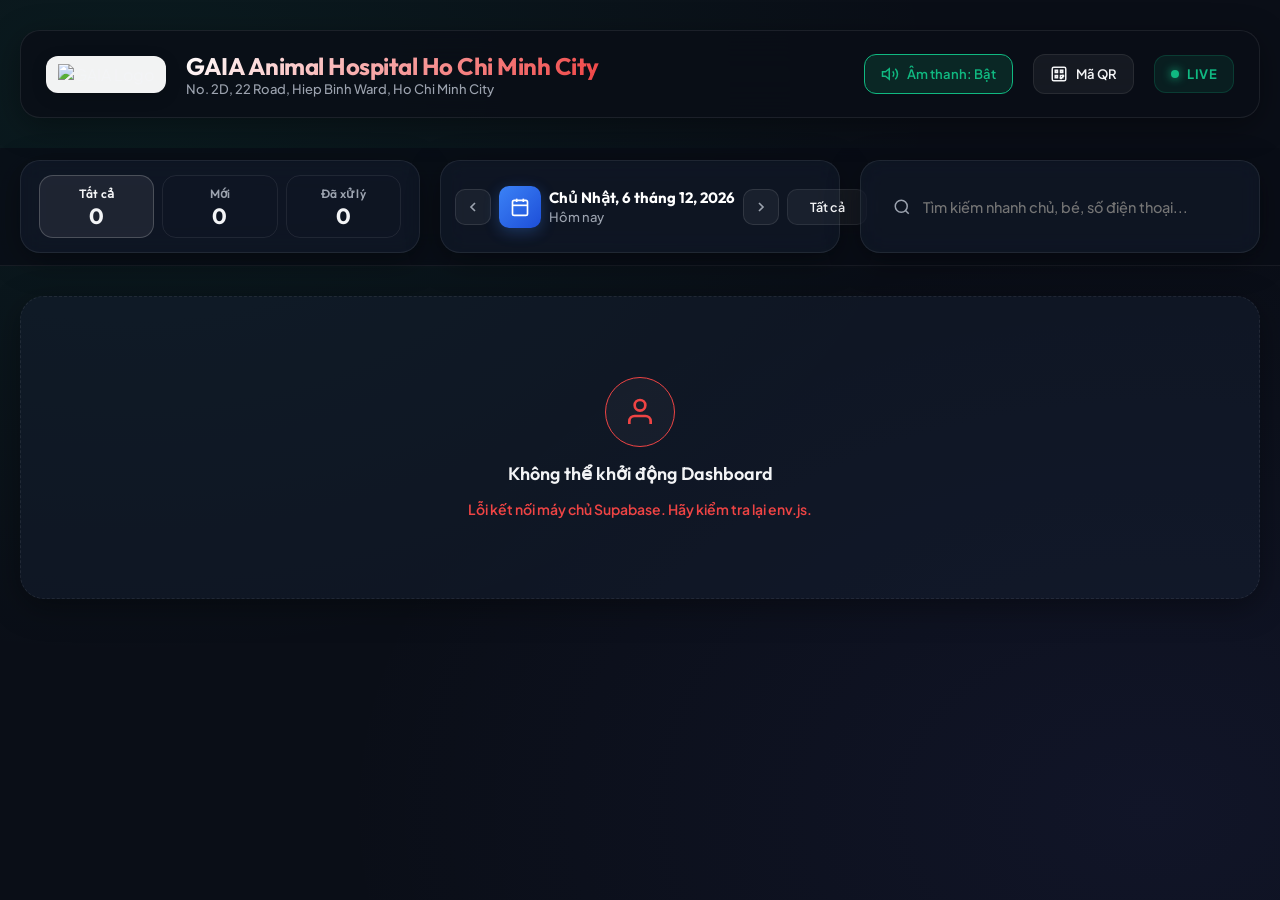
==== admin.html @ 01fd11c9 "LL" ====
<!DOCTYPE html>
<html lang="vi">

<head>
    <meta charset="UTF-8">
    <meta name="viewport" content="width=device-width, initial-scale=1.0">
    <title>GAIA Animal Hospital Ho Chi Minh City - Admin Realtime Dashboard</title>
    <!-- Google Fonts -->
    <link rel="preconnect" href="https://fonts.googleapis.com">
    <link rel="preconnect" href="https://fonts.gstatic.com" crossorigin>
    <link
        href="https://fonts.googleapis.com/css2?family=Outfit:wght@300;400;500;600;700&family=Plus+Jakarta+Sans:wght@300;400;500;600;700&display=swap"
        rel="stylesheet">
    <!-- Favicon -->
    <link rel="icon" type="image/png" href="https://encrypted-tbn0.gstatic.com/images?q=tbn:ANd9GcQfZlyZoMKUpHV2xiHp5ye-OgqCT0_MYlHEIA&s">
    <!-- CSS Style sheets -->
    <link rel="stylesheet" href="admin-style.css?v=3">
</head>

<body>
    <div class="dashboard-container">

        <!-- Header / Topbar Section -->
        <header class="dashboard-header">
            <div class="brand-section">
                <div class="logo-wrap">
                    <img src="https://encrypted-tbn0.gstatic.com/images?q=tbn:ANd9GcQfZlyZoMKUpHV2xiHp5ye-OgqCT0_MYlHEIA&s"
                        alt="GAIA Logo" class="brand-logo">
                </div>
                <div class="brand-text">
                    <h1>GAIA Animal Hospital Ho Chi Minh City</h1>
                    <p class="brand-subtitle">No. 2D, 22 Road, Hiep Binh Ward, Ho Chi Minh City</p>
                </div>
            </div>

            <!-- Header Controls -->
            <div class="header-controls">
                <!-- Sound control Toggle -->
                <div class="sound-toggle-wrap">
                    <button id="sound-toggle-btn" class="control-btn active" title="Bật/Tắt âm thanh thông báo">
                        <svg viewBox="0 0 24 24" fill="none" stroke="currentColor" stroke-width="2"
                            class="btn-icon icon-sound-on">
                            <path d="M11 5L6 9H2v6h4l5 4V5z"></path>
                            <path d="M15.54 8.46a5 5 0 0 1 0 7.07M19.07 4.93a10 10 0 0 1 0 14.14"></path>
                        </svg>
                        <svg viewBox="0 0 24 24" fill="none" stroke="currentColor" stroke-width="2"
                            class="btn-icon icon-sound-off" style="display: none;">
                            <path d="M11 5L6 9H2v6h4l5 4V5z"></path>
                            <line x1="23" x2="1" y1="1" y2="23"></line>
                        </svg>
                        <span>Âm thanh: Bật</span>
                    </button>
                </div>

                <!-- QR Code Toggle Button -->
                <div class="qr-toggle-wrap">
                    <button id="qr-toggle-btn" class="control-btn" title="Xuất mã QR trang khai báo">
                        <svg viewBox="0 0 24 24" fill="none" stroke="currentColor" stroke-width="2" class="btn-icon">
                            <rect x="3" y="3" width="18" height="18" rx="2" ry="2"></rect>
                            <rect x="7" y="7" width="3" height="3"></rect>
                            <rect x="14" y="7" width="3" height="3"></rect>
                            <rect x="7" y="14" width="3" height="3"></rect>
                            <path d="M14 14h3v3h-3z"></path>
                            <path d="M14 17h1v1h-1z"></path>
                            <path d="M17 14h1v1h-1z"></path>
                        </svg>
                        <span>Mã QR</span>
                    </button>
                </div>

                <!-- Connection status lamp -->
                <div class="status-indicator-wrap">
                    <div class="status-indicator live">
                        <span class="status-pulse"></span>
                        <span class="status-text">LIVE</span>
                    </div>
                </div>
            </div>
        </header>

        <!-- Main Stats Summary Bar (STICKY) -->
        <section class="stats-summary-grid sticky-stats">
            <!-- Status Filter Tabs -->
            <div class="stats-card status-filter-card">
                <div class="status-filter-tabs">
                    <button class="status-tab active" data-filter="all" id="tab-all">
                        <span class="tab-label">Tất cả</span>
                        <span class="tab-count" id="count-all">0</span>
                    </button>
                    <button class="status-tab tab-new" data-filter="new" id="tab-new">
                        <span class="tab-label">Mới</span>
                        <span class="tab-count" id="count-new">0</span>
                    </button>
                    <button class="status-tab tab-done" data-filter="done" id="tab-done">
                        <span class="tab-label">Đã xử lý</span>
                        <span class="tab-count" id="count-done">0</span>
                    </button>
                </div>
            </div>

            <!-- Clickable Date Navigator Card -->
            <div class="stats-card date-nav-card" id="date-nav-card">
                <button class="date-nav-arrow" id="date-prev-btn" title="Ngày trước">
                    <svg viewBox="0 0 24 24" fill="none" stroke="currentColor" stroke-width="2.5">
                        <polyline points="15 18 9 12 15 6"></polyline>
                    </svg>
                </button>
                <!-- Calendar icon wraps hidden date input for native picker -->
                <div class="date-nav-icon-wrap" title="Chọn ngày">
                    <div class="stats-icon bg-blue date-nav-icon">
                        <svg viewBox="0 0 24 24" fill="none" stroke="currentColor" stroke-width="2">
                            <rect width="18" height="18" x="3" y="4" rx="2" ry="2"></rect>
                            <line x1="16" x2="16" y1="2" y2="6"></line>
                            <line x1="8" x2="8" y1="2" y2="6"></line>
                            <line x1="3" x2="21" y1="10" y2="10"></line>
                        </svg>
                    </div>
                    <input type="date" id="date-picker-input" class="date-picker-hidden" aria-label="Chọn ngày">
                </div>
                <div class="stats-info">
                    <h3 class="stats-value date-nav-value" id="stat-date">- / -</h3>
                    <p class="stats-label" id="date-nav-label">Thời gian</p>
                </div>
                <button class="date-nav-arrow" id="date-next-btn" title="Ngày sau">
                    <svg viewBox="0 0 24 24" fill="none" stroke="currentColor" stroke-width="2.5">
                        <polyline points="9 18 15 12 9 6"></polyline>
                    </svg>
                </button>
                <button class="control-btn" id="date-all-btn" title="Hiển thị tất cả các ngày" style="margin-left: auto; padding: 8px 12px; height: 36px; font-size: 12.5px; border-radius: 10px; flex-shrink: 0;">
                    Tất cả
                </button>
            </div>

            <div class="stats-card search-card-wrap">
                <div class="search-input-group">
                    <svg viewBox="0 0 24 24" fill="none" stroke="currentColor" stroke-width="2" class="search-icon">
                        <circle cx="11" cy="11" r="8"></circle>
                        <line x1="21" x2="16.65" y1="21" y2="16.65"></line>
                    </svg>
                    <input type="text" id="dashboard-search" placeholder="Tìm kiếm nhanh chủ, bé, số điện thoại...">
                </div>
            </div>
        </section>


        <!-- Main Cards Grid Area -->
        <main class="cards-grid-section">
            <div id="loading-spinner" class="spinner-container">
                <div class="glow-spinner"></div>
                <p>Đang tải danh sách từ cơ sở dữ liệu...</p>
            </div>

            <div id="no-data-placeholder" class="no-data-card" style="display: none;">
                <div class="empty-icon-wrap">
                    <svg viewBox="0 0 24 24" fill="none" stroke="currentColor" stroke-width="2">
                        <path d="M20 21v-2a4 4 0 0 0-4-4H8a4 4 0 0 0-4 4v2"></path>
                        <circle cx="12" cy="7" r="4"></circle>
                    </svg>
                </div>
                <h3>Chưa có ca đăng ký nào hôm nay</h3>
                <p>Mở trang đăng ký gửi form!</p>
            </div>

            <!-- Dynamic grid container -->
            <div id="intakes-list" class="intakes-grid"></div>

            <!-- Pagination Container -->
            <div id="pagination-container" class="pagination-wrap"></div>
        </main>
    </div>

    <!-- Details View Modal -->
    <div id="details-modal" class="modal-overlay">
        <div class="modal-card detail-view-card">
            <!-- Modal Header -->
            <div class="modal-header">
                <div class="modal-header-title">
                    <span class="patient-id" id="modal-patient-id">#ID</span>
                    <h2>Thông Tin Chi Tiết Ca Đăng Ký</h2>
                </div>
                <div class="modal-actions">
                    <button type="button" id="modal-print-btn" class="modal-action-btn btn-print">
                        <svg viewBox="0 0 24 24" fill="none" stroke="currentColor" stroke-width="2" class="btn-icon">
                            <polyline points="6 9 6 2 18 2 18 9"></polyline>
                            <path d="M6 18H4a2 2 0 0 1-2-2v-5a2 2 0 0 1 2-2h16a2 2 0 0 1 2 2v5a2 2 0 0 1-2 2h-2"></path>
                            <rect x="6" y="14" width="12" height="8"></rect>
                        </svg>
                        <span>In hồ sơ (PDF)</span>
                    </button>
                    <button type="button" id="modal-close-btn" class="modal-close-btn">
                        <svg viewBox="0 0 24 24" fill="none" stroke="currentColor" stroke-width="2">
                            <line x1="18" x2="6" y1="6" y2="18"></line>
                            <line x1="6" x2="18" y1="6" y2="18"></line>
                        </svg>
                    </button>
                </div>
            </div>

            <!-- Modal Content (Two Columns Intake Form View) -->
            <div class="modal-content print-area" id="print-content">
                <div class="print-header-brand" style="display: none;">
                    <img src="Form - G22_files/image002.png" alt="GAIA Logo" style="max-height: 50px;">
                    <div style="text-align: right;">
                        <h2 style="margin: 0; color: #1b4332;">GAIA ANIMAL HOSPITAL</h2>
                        <p style="margin: 0; font-size: 12px; color: #666;">Bản ghi nhận thông tin Chủ & Thú cưng</p>
                    </div>
                </div>

                <div class="detail-two-col">
                    <!-- Left Stack: Owner Info & Pet Info Stacks -->
                    <div class="detail-left-stack">
                        <!-- Owner Info -->
                        <div class="detail-col">
                            <h3 class="col-title">
                                <svg viewBox="0 0 24 24" fill="none" stroke="currentColor" stroke-width="2"
                                    class="col-title-icon">
                                    <path d="M20 21v-2a4 4 0 0 0-4-4H8a4 4 0 0 0-4 4v2"></path>
                                    <circle cx="12" cy="7" r="4"></circle>
                                </svg>
                                Thông tin Chủ nuôi
                            </h3>
                            <div class="info-table">
                                <div class="info-row">
                                    <span class="info-label">Tên chủ:</span>
                                    <div class="info-value-wrap">
                                        <span class="info-value text-highlight" id="detail-owner-name">-</span>
                                        <button type="button" class="btn-copy-field" title="Sao chép"><svg
                                                viewBox="0 0 24 24" fill="none" stroke="currentColor" stroke-width="2"
                                                class="copy-icon">
                                                <rect x="9" y="9" width="13" height="13" rx="2" ry="2"></rect>
                                                <path d="M5 15H4a2 2 0 0 1-2-2V4a2 2 0 0 1 2-2h9a2 2 0 0 1 2 2v1">
                                                </path>
                                            </svg></button>
                                    </div>
                                </div>
                                <div class="info-row">
                                    <span class="info-label">Điện thoại:</span>
                                    <div class="info-value-wrap">
                                        <span class="info-value text-highlight" id="detail-owner-phone">-</span>
                                        <button type="button" class="btn-copy-field" title="Sao chép"><svg
                                                viewBox="0 0 24 24" fill="none" stroke="currentColor" stroke-width="2"
                                                class="copy-icon">
                                                <rect x="9" y="9" width="13" height="13" rx="2" ry="2"></rect>
                                                <path d="M5 15H4a2 2 0 0 1-2-2V4a2 2 0 0 1 2-2h9a2 2 0 0 1 2 2v1">
                                                </path>
                                            </svg></button>
                                    </div>
                                </div>
                                <div class="info-row">
                                    <span class="info-label">Địa chỉ:</span>
                                    <div class="info-value-wrap">
                                        <span class="info-value" id="detail-owner-address">-</span>
                                        <button type="button" class="btn-copy-field" title="Sao chép"><svg
                                                viewBox="0 0 24 24" fill="none" stroke="currentColor" stroke-width="2"
                                                class="copy-icon">
                                                <rect x="9" y="9" width="13" height="13" rx="2" ry="2"></rect>
                                                <path d="M5 15H4a2 2 0 0 1-2-2V4a2 2 0 0 1 2-2h9a2 2 0 0 1 2 2v1">
                                                </path>
                                            </svg></button>
                                    </div>
                                </div>
                            </div>
                        </div>

                        <!-- Pet Info -->
                        <div class="detail-col">
                            <h3 class="col-title">
                                <svg viewBox="0 0 24 24" fill="none" stroke="currentColor" stroke-width="2"
                                    stroke-linecap="round" stroke-linejoin="round" class="col-title-icon">
                                    <path
                                        d="M12 13c-1.66 0-3 1.34-3 3 0 2 2 3.5 3 3.5s3-1.5 3-3.5c0-1.66-1.34-3-3-3z" />
                                    <path d="M5 14c-.83 0-1.5.67-1.5 1.5S4.17 17 5 17s1.5-.67 1.5-1.5S5.83 14 5 14z" />
                                    <path
                                        d="M19 14c-.83 0-1.5.67-1.5 1.5s.67 1.5 1.5 1.5 1.5-.67 1.5-1.5S19.83 14 19 14z" />
                                    <circle cx="8" cy="8" r="1.5" />
                                    <circle cx="16" cy="8" r="1.5" />
                                </svg>
                                Thông tin Thú cưng
                            </h3>
                            <div class="info-table">
                                <div class="info-row">
                                    <span class="info-label">Tên bé:</span>
                                    <div class="info-value-wrap">
                                        <span class="info-value text-highlight" id="detail-pet-name">-</span>
                                        <button type="button" class="btn-copy-field" title="Sao chép"><svg
                                                viewBox="0 0 24 24" fill="none" stroke="currentColor" stroke-width="2"
                                                class="copy-icon">
                                                <rect x="9" y="9" width="13" height="13" rx="2" ry="2"></rect>
                                                <path d="M5 15H4a2 2 0 0 1-2-2V4a2 2 0 0 1 2-2h9a2 2 0 0 1 2 2v1">
                                                </path>
                                            </svg></button>
                                    </div>
                                </div>
                                <div class="info-row">
                                    <span class="info-label">Loài / Giống:</span>
                                    <div class="info-value-wrap">
                                        <span class="info-value" id="detail-pet-breed">-</span>
                                        <button type="button" class="btn-copy-field" title="Sao chép"><svg
                                                viewBox="0 0 24 24" fill="none" stroke="currentColor" stroke-width="2"
                                                class="copy-icon">
                                                <rect x="9" y="9" width="13" height="13" rx="2" ry="2"></rect>
                                                <path d="M5 15H4a2 2 0 0 1-2-2V4a2 2 0 0 1 2-2h9a2 2 0 0 1 2 2v1">
                                                </path>
                                            </svg></button>
                                    </div>
                                </div>
                                <div class="info-row-grid">
                                    <div class="info-row">
                                        <span class="info-label">Cân nặng:</span>
                                        <div class="info-value-wrap">
                                            <span class="info-value" id="detail-pet-weight">-</span>
                                            <button type="button" class="btn-copy-field" title="Sao chép"><svg
                                                    viewBox="0 0 24 24" fill="none" stroke="currentColor"
                                                    stroke-width="2" class="copy-icon">
                                                    <rect x="9" y="9" width="13" height="13" rx="2" ry="2"></rect>
                                                    <path d="M5 15H4a2 2 0 0 1-2-2V4a2 2 0 0 1 2-2h9a2 2 0 0 1 2 2v1">
                                                    </path>
                                                </svg></button>
                                        </div>
                                    </div>
                                    <div class="info-row">
                                        <span class="info-label">Tuổi/Giới tính:</span>
                                        <div class="info-value-wrap">
                                            <span class="info-value" id="detail-pet-age-gender">-</span>
                                            <button type="button" class="btn-copy-field" title="Sao chép"><svg
                                                    viewBox="0 0 24 24" fill="none" stroke="currentColor"
                                                    stroke-width="2" class="copy-icon">
                                                    <rect x="9" y="9" width="13" height="13" rx="2" ry="2"></rect>
                                                    <path d="M5 15H4a2 2 0 0 1-2-2V4a2 2 0 0 1 2-2h9a2 2 0 0 1 2 2v1">
                                                    </path>
                                                </svg></button>
                                        </div>
                                    </div>
                                </div>
                                <div class="info-row">
                                    <span class="info-label">Triệt sản:</span>
                                    <div class="info-value-wrap">
                                        <span class="info-value badge" id="detail-pet-neutered">-</span>
                                        <button type="button" class="btn-copy-field" title="Sao chép"><svg
                                                viewBox="0 0 24 24" fill="none" stroke="currentColor" stroke-width="2"
                                                class="copy-icon">
                                                <rect x="9" y="9" width="13" height="13" rx="2" ry="2"></rect>
                                                <path d="M5 15H4a2 2 0 0 1-2-2V4a2 2 0 0 1 2-2h9a2 2 0 0 1 2 2v1">
                                                </path>
                                            </svg></button>
                                    </div>
                                </div>
                                <div class="info-row">
                                    <span class="info-label">Màu sắc/Đặc điểm:</span>
                                    <div class="info-value-wrap">
                                        <span class="info-value" id="detail-pet-color">-</span>
                                        <button type="button" class="btn-copy-field" title="Sao chép"><svg
                                                viewBox="0 0 24 24" fill="none" stroke="currentColor" stroke-width="2"
                                                class="copy-icon">
                                                <rect x="9" y="9" width="13" height="13" rx="2" ry="2"></rect>
                                                <path d="M5 15H4a2 2 0 0 1-2-2V4a2 2 0 0 1 2-2h9a2 2 0 0 1 2 2v1">
                                                </path>
                                            </svg></button>
                                    </div>
                                </div>
                            </div>
                        </div>
                    </div>

                    <!-- Right Column: Pet Photos Gallery (Prominent dedicated side) -->
                    <div class="detail-right-gallery" id="detail-pet-photo-container" style="display: none;">
                        <h3 class="col-title">
                            <svg viewBox="0 0 24 24" fill="none" stroke="currentColor" stroke-width="2"
                                class="col-title-icon">
                                <rect x="3" y="3" width="18" height="18" rx="2" ry="2"></rect>
                                <circle cx="8.5" cy="8.5" r="1.5"></circle>
                                <polyline points="21 15 16 10 5 21"></polyline>
                            </svg>
                            Hình ảnh thú cưng
                        </h3>
                        <div class="detail-gallery-wrap">
                            <div class="detail-active-photo-box">
                                <img id="detail-active-photo-img" src="" alt="Ảnh thú cưng">
                            </div>
                            <div id="detail-photo-thumbnails-grid" class="thumbnails-grid">
                                <!-- Thumbnails dynamically injected -->
                            </div>
                        </div>
                    </div>
                </div>

                <!-- Section 3: Medical and Vaccines -->
                <div class="detail-full-col">
                    <h3 class="col-title">
                        <svg viewBox="0 0 24 24" fill="none" stroke="currentColor" stroke-width="2"
                            class="col-title-icon">
                            <path d="M12 22c5.523 0 10-4.477 10-10S17.523 2 12 2 2 6.477 2 12s4.477 10 10 10z"></path>
                            <path d="m9 12 2 2 4-4"></path>
                        </svg>
                        Y tế & Phòng ngừa
                    </h3>
                    <div class="vaccine-row-badges">
                        <div class="vaccine-badge-item">
                            <span class="vac-label">Core Vaccine:</span>
                            <div class="info-value-wrap">
                                <span id="detail-vac-core" class="badge-status">-</span>
                                <button type="button" class="btn-copy-field" title="Sao chép"><svg viewBox="0 0 24 24"
                                        fill="none" stroke="currentColor" stroke-width="2" class="copy-icon">
                                        <rect x="9" y="9" width="13" height="13" rx="2" ry="2"></rect>
                                        <path d="M5 15H4a2 2 0 0 1-2-2V4a2 2 0 0 1 2-2h9a2 2 0 0 1 2 2v1"></path>
                                    </svg></button>
                            </div>
                        </div>
                        <div class="vaccine-badge-item">
                            <span class="vac-label">Rabies Vaccine:</span>
                            <div class="info-value-wrap">
                                <span id="detail-vac-rabies" class="badge-status">-</span>
                                <button type="button" class="btn-copy-field" title="Sao chép"><svg viewBox="0 0 24 24"
                                        fill="none" stroke="currentColor" stroke-width="2" class="copy-icon">
                                        <rect x="9" y="9" width="13" height="13" rx="2" ry="2"></rect>
                                        <path d="M5 15H4a2 2 0 0 1-2-2V4a2 2 0 0 1 2-2h9a2 2 0 0 1 2 2v1"></path>
                                    </svg></button>
                            </div>
                        </div>
                        <div class="vaccine-badge-item">
                            <span class="vac-label">Ký sinh trùng:</span>
                            <div class="info-value-wrap">
                                <span id="detail-vac-parasite" class="badge-status">-</span>
                                <button type="button" class="btn-copy-field" title="Sao chép"><svg viewBox="0 0 24 24"
                                        fill="none" stroke="currentColor" stroke-width="2" class="copy-icon">
                                        <rect x="9" y="9" width="13" height="13" rx="2" ry="2"></rect>
                                        <path d="M5 15H4a2 2 0 0 1-2-2V4a2 2 0 0 1 2-2h9a2 2 0 0 1 2 2v1"></path>
                                    </svg></button>
                            </div>
                        </div>
                    </div>

                    <div class="medical-text-grid">
                        <div class="medical-text-card">
                            <div class="medical-card-header"
                                style="display: flex; justify-content: space-between; align-items: center; margin-bottom: 6px;">
                                <h4 style="margin-bottom: 0;">Các vấn đề sức khoẻ</h4>
                                <button type="button" class="btn-copy-field" title="Sao chép"><svg viewBox="0 0 24 24"
                                        fill="none" stroke="currentColor" stroke-width="2" class="copy-icon">
                                        <rect x="9" y="9" width="13" height="13" rx="2" ry="2"></rect>
                                        <path d="M5 15H4a2 2 0 0 1-2-2V4a2 2 0 0 1 2-2h9a2 2 0 0 1 2 2v1"></path>
                                    </svg></button>
                            </div>
                            <p id="detail-med-history">-</p>
                        </div>
                        <div class="medical-text-card">
                            <div class="medical-card-header"
                                style="display: flex; justify-content: space-between; align-items: center; margin-bottom: 6px;">
                                <h4 style="margin-bottom: 0;">Dị ứng thuốc/thức ăn</h4>
                                <button type="button" class="btn-copy-field" title="Sao chép"><svg viewBox="0 0 24 24"
                                        fill="none" stroke="currentColor" stroke-width="2" class="copy-icon">
                                        <rect x="9" y="9" width="13" height="13" rx="2" ry="2"></rect>
                                        <path d="M5 15H4a2 2 0 0 1-2-2V4a2 2 0 0 1 2-2h9a2 2 0 0 1 2 2v1"></path>
                                    </svg></button>
                            </div>
                            <p id="detail-allergies">-</p>
                        </div>
                        <div class="medical-text-card">
                            <div class="medical-card-header"
                                style="display: flex; justify-content: space-between; align-items: center; margin-bottom: 6px;">
                                <h4 style="margin-bottom: 0;">Thuốc đang dùng</h4>
                                <button type="button" class="btn-copy-field" title="Sao chép"><svg viewBox="0 0 24 24"
                                        fill="none" stroke="currentColor" stroke-width="2" class="copy-icon">
                                        <rect x="9" y="9" width="13" height="13" rx="2" ry="2"></rect>
                                        <path d="M5 15H4a2 2 0 0 1-2-2V4a2 2 0 0 1 2-2h9a2 2 0 0 1 2 2v1"></path>
                                    </svg></button>
                            </div>
                            <p id="detail-meds">-</p>
                        </div>
                    </div>
                </div>

                <!-- Section 4: Daily Diet -->
                <div class="detail-full-col">
                    <h3 class="col-title">
                        <svg viewBox="0 0 24 24" fill="none" stroke="currentColor" stroke-width="2"
                            class="col-title-icon">
                            <path d="M3 12h18"></path>
                            <path d="M3 6h18"></path>
                            <path d="M3 18h18"></path>
                        </svg>
                        Chế độ dinh dưỡng hằng ngày
                    </h3>
                    <div id="detail-diet-tags" class="diet-tags-wrap">
                        <!-- Diet tags dynamically injected -->
                    </div>
                </div>

                <!-- Section 5: Consent & Client Signature -->
                <div class="detail-signature-block">
                    <div class="consent-info-list">
                        <div class="consent-info-item">
                            <svg viewBox="0 0 24 24" fill="none" stroke="currentColor" stroke-width="2"
                                class="check-icon">
                                <polyline points="20 6 9 17 4 12"></polyline>
                            </svg>
                            <span>Xác nhận thông tin khai báo chính xác hoàn toàn.</span>
                        </div>
                        <div class="consent-info-item">
                            <svg viewBox="0 0 24 24" fill="none" stroke="currentColor" stroke-width="2"
                                class="check-icon">
                                <polyline points="20 6 9 17 4 12"></polyline>
                            </svg>
                            <span>Đồng ý cho GAIA lưu trữ thông tin chăm sóc thú cưng.</span>
                        </div>
                        <div class="date-signed-text">
                            <span>Ngày ký: </span>
                            <div class="info-value-wrap" style="display: inline-flex; align-items: center; gap: 6px;">
                                <strong id="detail-date-signed" class="info-value">-</strong>
                                <button type="button" class="btn-copy-field" title="Sao chép"><svg viewBox="0 0 24 24"
                                        fill="none" stroke="currentColor" stroke-width="2" class="copy-icon">
                                        <rect x="9" y="9" width="13" height="13" rx="2" ry="2"></rect>
                                        <path d="M5 15H4a2 2 0 0 1-2-2V4a2 2 0 0 1 2-2h9a2 2 0 0 1 2 2v1"></path>
                                    </svg></button>
                            </div>
                        </div>
                    </div>
                    <div class="signature-box-display">
                        <span class="sig-label">Chữ ký khách hàng</span>
                        <div class="signature-img-container">
                            <img id="detail-signature-img" src="" alt="Chữ ký khách hàng">
                        </div>
                    </div>
                </div>
            </div>
        </div>
    </div>

    <!-- Dedicated High-Fidelity Print Template (Hidden on screen, shown in print) -->
    <div id="print-form-container" class="print-only-layout">
        <!-- Brand Header -->
        <div class="print-brand-header">
            <img src="Form - G22_files/image002.png" alt="GAIA Logo" class="print-brand-logo">
        </div>

        <table class="print-table"
            style="width: 100%; border-collapse: collapse; border: 1.5px solid #000000; font-family: 'Times New Roman', Times, serif;">
            <!-- Section 1: Owner Info Header -->
            <tr class="table-header-row">
                <td colspan="9"
                    style="background-color: #9B1530 !important; color: #ffffff !important; font-weight: bold; font-size: 11pt; padding: 6px 10px; border: 1px solid #000000;">
                    Thông tin Chủ thú cưng <span
                        style="font-size: 10pt; font-weight: normal; font-style: italic;">(Owner
                        Information)(飼い主様情報)</span>
                </td>
            </tr>
            <tr>
                <td colspan="6" style="width: 60%; vertical-align: top; border: 1px solid #000000; padding: 6px 10px;">
                    <strong>Tên chủ thú cưng:</strong> <span id="print-owner-name"
                        style="font-weight: bold; font-size: 11.5pt;"></span>
                    <div style="font-style: italic; font-size: 9.5pt; color: #000; margin-top: 4px;">(Owner)(飼い主)</div>
                </td>
                <td colspan="3" style="width: 40%; vertical-align: top; border: 1px solid #000000; padding: 6px 10px;">
                    <strong>Số điện thoại:</strong> <span id="print-owner-phone"
                        style="font-weight: bold; font-size: 11.5pt;"></span>
                    <div style="font-style: italic; font-size: 9.5pt; color: #000; margin-top: 4px;">(Phone
                        number)(電話番号)</div>
                </td>
            </tr>
            <tr>
                <td colspan="9" style="vertical-align: top; border: 1px solid #000000; padding: 6px 10px;">
                    <strong>Địa chỉ:</strong> <span id="print-owner-address" style="font-size: 11pt;"></span>
                    <div style="font-style: italic; font-size: 9.5pt; color: #000; margin-top: 4px;">(Address)(住所)</div>
                </td>
            </tr>

            <!-- Section 2: Pet Info Header -->
            <tr class="table-header-row">
                <td colspan="9"
                    style="background-color: #9B1530 !important; color: #ffffff !important; font-weight: bold; font-size: 11pt; padding: 6px 10px; border: 1px solid #000000;">
                    Thông tin Thú cưng <span style="font-size: 10pt; font-weight: normal; font-style: italic;">(Pet
                        Information)(ペット情報)</span>
                </td>
            </tr>
            <tr>
                <td colspan="7" style="width: 63%; vertical-align: top; border: 1px solid #000000; padding: 6px 10px;">
                    <strong>Tên thú cưng:</strong> <span id="print-pet-name"
                        style="font-weight: bold; font-size: 11.5pt;"></span>
                    <div style="font-style: italic; font-size: 9.5pt; color: #000; margin-top: 4px;">(Pet's name)(ペット名)
                    </div>
                </td>
                <td colspan="2" style="width: 37%; vertical-align: top; border: 1px solid #000000; padding: 6px 10px;">
                    <strong>Cân nặng:</strong> <span id="print-pet-weight" style="font-size: 11pt;"></span>
                    <div style="font-style: italic; font-size: 9.5pt; color: #000; margin-top: 4px;">(Weight)(体重)</div>
                </td>
            </tr>
            <tr>
                <td colspan="5" style="width: 50%; vertical-align: top; border: 1px solid #000000; padding: 6px 10px;">
                    <strong>Tuổi/Giới tính:</strong> <span id="print-pet-age-gender" style="font-size: 11pt;"></span>
                    <div style="font-style: italic; font-size: 9.5pt; color: #000; margin-top: 4px;">(Age/Gender)(年齢・性別)
                    </div>
                </td>
                <td colspan="4" style="width: 50%; vertical-align: top; border: 1px solid #000000; padding: 6px 10px;">
                    <div style="display: flex; justify-content: space-between; align-items: center; margin-top: 2px;">
                        <div>
                            <span id="print-pet-neutered-yes"
                                style="font-family: monospace; font-size: 12pt; font-weight: bold; margin-right: 4px;">☐</span>
                            <strong>Đã triệt sản</strong>
                        </div>
                        <div>
                            <span id="print-pet-neutered-no"
                                style="font-family: monospace; font-size: 12pt; font-weight: bold; margin-right: 4px;">☐</span>
                            <strong>Chưa triệt sản</strong>
                        </div>
                    </div>
                    <div
                        style="font-style: italic; font-size: 9.5pt; color: #000; margin-top: 4px; display: flex; justify-content: space-between;">
                        <span>(Neutered)(去勢済み)</span>
                        <span>(Not neutered)(未去勢)</span>
                    </div>
                </td>
            </tr>
            <tr>
                <td colspan="3" style="width: 42%; vertical-align: top; border: 1px solid #000000; padding: 6px 10px;">
                    <strong>Loài/Giống:</strong> <span id="print-pet-breed" style="font-size: 11pt;"></span>
                    <div style="font-style: italic; font-size: 9.5pt; color: #000; margin-top: 4px;">
                        (Species/Breed)(種類・品種)</div>
                </td>
                <td colspan="6" style="width: 58%; vertical-align: top; border: 1px solid #000000; padding: 6px 10px;">
                    <strong>Màu sắc/Đặc điểm:</strong> <span id="print-pet-color" style="font-size: 11pt;"></span>
                    <div style="font-style: italic; font-size: 9.5pt; color: #000; margin-top: 4px;">
                        (Color/Markings)(毛色・特徴)</div>
                </td>
            </tr>

            <!-- Section 3: Vaccines -->
            <tr>
                <td rowspan="2" colspan="1"
                    style="width: 25%; vertical-align: middle; border: 1px solid #000000; padding: 6px 10px;">
                    <strong>Tiêm phòng vắc-xin:</strong>
                    <div style="font-style: italic; font-size: 9.5pt; color: #000; margin-top: 4px;">
                        (Vaccination)<br>(ワクチン接種)</div>
                </td>
                <td colspan="3"
                    style="width: 25%; vertical-align: top; text-align: center; border: 1px solid #000000; padding: 6px 10px;">
                    <strong>Vaccine bệnh</strong>
                    <div style="font-style: italic; font-size: 9.5pt; color: #000;">(Core vaccine)</div>
                    <div style="font-style: italic; font-size: 9.5pt; color: #000;">(混合ワクチン)</div>
                </td>
                <td colspan="5" style="width: 50%; vertical-align: top; border: 1px solid #000000; padding: 6px 10px;">
                    <div style="display: flex; justify-content: space-between; align-items: center; margin-top: 2px;">
                        <div>
                            <span id="print-vac-core-yes"
                                style="font-family: monospace; font-size: 12pt; font-weight: bold; margin-right: 4px;">☐</span>
                            <strong>Có</strong>
                        </div>
                        <div>
                            <span id="print-vac-core-no"
                                style="font-family: monospace; font-size: 12pt; font-weight: bold; margin-right: 4px;">☐</span>
                            <strong>Không</strong>
                        </div>
                        <div>
                            <span id="print-vac-core-unknown"
                                style="font-family: monospace; font-size: 12pt; font-weight: bold; margin-right: 4px;">☐</span>
                            <strong>Không rõ</strong>
                        </div>
                    </div>
                    <div
                        style="font-style: italic; font-size: 9.5pt; color: #000; margin-top: 4px; display: flex; justify-content: space-between;">
                        <span>(Yes)(済)</span>
                        <span>(No)(未)</span>
                        <span>(No info)(情報なし)</span>
                    </div>
                </td>
            </tr>
            <tr>
                <td colspan="3"
                    style="width: 25%; vertical-align: top; text-align: center; border: 1px solid #000000; padding: 6px 10px;">
                    <strong>Vaccine dại</strong>
                    <div style="font-style: italic; font-size: 9.5pt; color: #000;">(Rabies vaccine)</div>
                    <div style="font-style: italic; font-size: 9.5pt; color: #000;">(狂犬病ワクチン)</div>
                </td>
                <td colspan="5" style="width: 50%; vertical-align: top; border: 1px solid #000000; padding: 6px 10px;">
                    <div style="display: flex; justify-content: space-between; align-items: center; margin-top: 2px;">
                        <div>
                            <span id="print-vac-rabies-yes"
                                style="font-family: monospace; font-size: 12pt; font-weight: bold; margin-right: 4px;">☐</span>
                            <strong>Có</strong>
                        </div>
                        <div>
                            <span id="print-vac-rabies-no"
                                style="font-family: monospace; font-size: 12pt; font-weight: bold; margin-right: 4px;">☐</span>
                            <strong>Không</strong>
                        </div>
                        <div>
                            <span id="print-vac-rabies-unknown"
                                style="font-family: monospace; font-size: 12pt; font-weight: bold; margin-right: 4px;">☐</span>
                            <strong>Không rõ</strong>
                        </div>
                    </div>
                    <div
                        style="font-style: italic; font-size: 9.5pt; color: #000; margin-top: 4px; display: flex; justify-content: space-between;">
                        <span>(Yes)(済)</span>
                        <span>(No)(未)</span>
                        <span>(No info)(情報なし)</span>
                    </div>
                </td>
            </tr>
            <tr>
                <td colspan="4" style="width: 50%; vertical-align: top; border: 1px solid #000000; padding: 6px 10px;">
                    <strong>Phòng Ký sinh trùng:</strong>
                    <div style="font-style: italic; font-size: 9.5pt; color: #000; margin-top: 4px;">(Parasite
                        prevention)(寄生虫予防)</div>
                </td>
                <td colspan="5" style="width: 50%; vertical-align: top; border: 1px solid #000000; padding: 6px 10px;">
                    <div style="display: flex; justify-content: space-between; align-items: center; margin-top: 2px;">
                        <div>
                            <span id="print-parasite-yes"
                                style="font-family: monospace; font-size: 12pt; font-weight: bold; margin-right: 4px;">☐</span>
                            <strong>Có</strong>
                        </div>
                        <div>
                            <span id="print-parasite-no"
                                style="font-family: monospace; font-size: 12pt; font-weight: bold; margin-right: 4px;">☐</span>
                            <strong>Không</strong>
                        </div>
                        <div>
                            <span id="print-parasite-unknown"
                                style="font-family: monospace; font-size: 12pt; font-weight: bold; margin-right: 4px;">☐</span>
                            <strong>Không rõ</strong>
                        </div>
                    </div>
                    <div
                        style="font-style: italic; font-size: 9.5pt; color: #000; margin-top: 4px; display: flex; justify-content: space-between;">
                        <span>(Yes)(済)</span>
                        <span>(No)(未)</span>
                        <span>(No info)(情報なし)</span>
                    </div>
                </td>
            </tr>

            <!-- Section 4: Medical History -->
            <tr>
                <td colspan="9" style="vertical-align: top; border: 1px solid #000000; padding: 6px 10px;">
                    <strong>Các vấn đề sức khoẻ:</strong>
                    <div id="print-med-history" class="print-textarea-val"
                        style="min-height: 45px; font-family: 'Times New Roman', Times, serif; font-size: 11pt; line-height: 1.4; padding: 4px 0; margin-top: 2px;">
                        -</div>
                    <div style="font-style: italic; font-size: 9.5pt; color: #000; margin-top: 4px;">(Medical
                        history)(既往歴)</div>
                </td>
            </tr>
            <tr>
                <td colspan="9" style="vertical-align: top; border: 1px solid #000000; padding: 6px 10px;">
                    <strong>Dị ứng (thức ăn/thuốc):</strong>
                    <div id="print-allergies" class="print-textarea-val"
                        style="min-height: 45px; font-family: 'Times New Roman', Times, serif; font-size: 11pt; line-height: 1.4; padding: 4px 0; margin-top: 2px;">
                        -</div>
                    <div style="font-style: italic; font-size: 9.5pt; color: #000; margin-top: 4px;">(Allergies/Food -
                        Medicine)(アレルギー・食べ物・薬)</div>
                </td>
            </tr>
            <tr>
                <td colspan="9" style="vertical-align: top; border: 1px solid #000000; padding: 6px 10px;">
                    <strong>Thuốc/Thực phẩm bổ sung đang sử dụng:</strong>
                    <div id="print-meds" class="print-textarea-val"
                        style="min-height: 45px; font-family: 'Times New Roman', Times, serif; font-size: 11pt; line-height: 1.4; padding: 4px 0; margin-top: 2px;">
                        -</div>
                    <div style="font-style: italic; font-size: 9.5pt; color: #000; margin-top: 4px;">(Current
                        medications/supplements)(現在服用中の薬・サプリメント)</div>
                </td>
            </tr>

            <!-- Section 5: Diet -->
            <tr>
                <td colspan="1" style="width: 25%; vertical-align: top; border: 1px solid #000000; padding: 6px 10px;">
                    <strong>Thức ăn hàng ngày:</strong>
                    <div style="font-style: italic; font-size: 9.5pt; color: #000; margin-top: 4px;">(Diet)(普段の食事)</div>
                </td>
                <td colspan="4" style="width: 25%; vertical-align: top; border: 1px solid #000000; padding: 6px 10px;">
                    <span id="print-diet-wet"
                        style="font-family: monospace; font-size: 12pt; font-weight: bold; margin-right: 4px;">☐</span>
                    <strong>Thức ăn ướt</strong>
                    <div style="font-style: italic; font-size: 9.5pt; color: #000; margin-top: 4px;">(Wet food)(ウェットフード)
                    </div>
                </td>
                <td colspan="3" style="width: 25%; vertical-align: top; border: 1px solid #000000; padding: 6px 10px;">
                    <span id="print-diet-dry"
                        style="font-family: monospace; font-size: 12pt; font-weight: bold; margin-right: 4px;">☐</span>
                    <strong>Thức ăn khô</strong>
                    <div style="font-style: italic; font-size: 9.5pt; color: #000; margin-top: 4px;">(Dry food)(ドライフード)
                    </div>
                </td>
                <td colspan="1" style="width: 25%; vertical-align: top; border: 1px solid #000000; padding: 6px 10px;">
                    <span id="print-diet-homemade"
                        style="font-family: monospace; font-size: 12pt; font-weight: bold; margin-right: 4px;">☐</span>
                    <strong>Thức ăn tự làm</strong>
                    <div style="font-style: italic; font-size: 9.5pt; color: #000; margin-top: 4px;">(Homemade
                        food)(手作り食)</div>
                </td>
            </tr>

            <!-- Section 6: Consent -->
            <tr class="table-header-row">
                <td colspan="9"
                    style="background-color: #9B1530 !important; color: #ffffff !important; font-weight: bold; font-size: 11pt; padding: 6px 10px; border: 1px solid #000000;">
                    Cam kết của khách hàng <span
                        style="font-size: 10pt; font-weight: normal; font-style: italic;">(Customer
                        Declaration)(ご署名)</span>
                </td>
            </tr>
            <tr>
                <td colspan="9" style="padding: 12px 15px; vertical-align: top; border: 1px solid #000000;">
                    <!-- Consent 1 -->
                    <div style="margin-bottom: 12px; line-height: 1.4;">
                        <span id="print-consent-accuracy"
                            style="font-family: monospace; font-size: 12pt; font-weight: bold; margin-right: 4px; vertical-align: middle;">☐</span>
                        <strong style="font-size: 10.5pt; vertical-align: middle;">Tôi xác nhận rằng các thông tin trên
                            là chính xác.</strong>
                        <div
                            style="font-style: italic; font-size: 9.5pt; color: #000; margin-left: 24px; margin-top: 2px;">
                            (I confirm that the above information is accurate)(上記の内容が正確であることを確認します)
                        </div>
                    </div>

                    <!-- Consent 2 -->
                    <div style="margin-bottom: 20px; line-height: 1.4;">
                        <span id="print-consent-storage"
                            style="font-family: monospace; font-size: 12pt; font-weight: bold; margin-right: 4px; vertical-align: middle;">☐</span>
                        <strong style="font-size: 10.5pt; vertical-align: middle;">Tôi đồng ý để GAIA lưu trữ thông tin
                            này (bao gồm nội dung ghi âm trao đổi về chuyên môn) cho mục đích chăm sóc thú cưng và liên
                            hệ.</strong>
                        <div
                            style="font-style: italic; font-size: 9.5pt; color: #000; margin-left: 24px; margin-top: 2px;">
                            [I agree to allow GAIA to store this information (including recorded professional
                            consultation content) for the purpose of pet care and follow-up communication]<br>
                            [ペットのケアおよび連絡の目的で、この情報（専門的な相談内容の録音を含む）を GAIA が保存することに同意します]
                        </div>
                    </div>

                    <!-- Signatures Grid -->
                    <div
                        style="border-top: 1px solid #000000; margin-top: 15px; padding-top: 15px; display: flex; justify-content: space-between; align-items: flex-start;">
                        <div style="width: 45%;">
                            <strong>Ngày (Date)(日付) :</strong>
                            <span id="print-date"
                                style="font-weight: bold; font-size: 11pt; border-bottom: 1px dotted #000; padding: 0 10px; display: inline-block; min-width: 150px; text-align: center;">-</span>
                        </div>
                        <div
                            style="width: 45%; text-align: center; display: flex; flex-direction: column; align-items: center; justify-content: center;">
                            <strong>Chữ ký (Signature)(署名)</strong>
                            <div
                                style="margin-top: 8px; width: 180px; height: 75px; display: flex; align-items: center; justify-content: center; background: #fff;">
                                <img id="print-sig-img" src="" alt="Signature"
                                    style="max-height: 100%; max-width: 100%; object-fit: contain; filter: contrast(1.3) grayscale(1);">
                            </div>
                        </div>
                    </div>
                </td>
            </tr>
        </table>

        <!-- Dedicated Attachment Page for Pet Photos (Prints if photos are loaded) -->
        <div id="print-photos-section" style="margin-top: 30px; page-break-before: auto;">
            <h4
                style="font-family: 'Times New Roman', Times, serif; font-size: 12pt; text-align: left; border-bottom: 2px solid #000000; padding-bottom: 6px; margin-bottom: 15px; text-transform: uppercase; font-weight: bold; color: #000000;">
                HÌNH ẢNH THÚ CƯNG ĐÍNH KÈM / ATTACHED PET PHOTOS</h4>
            <div id="print-photos-grid" style="display: flex; flex-wrap: wrap; gap: 15px; justify-content: flex-start;">
                <!-- Photos dynamically injected by JS -->
            </div>
        </div>
    </div>

    <!-- Floating Back to Top Button -->
    <button id="back-to-top-btn" class="back-to-top-btn" title="Trở lại đầu trang">
        <svg viewBox="0 0 24 24" fill="none" stroke="currentColor" stroke-width="2.5">
            <polyline points="18 15 12 9 6 15"></polyline>
        </svg>
    </button>

    <!-- Custom Confirm Delete Modal -->
    <div id="confirm-delete-modal" class="modal-overlay" style="z-index: 1100;">
        <div class="modal-card confirm-delete-card">
            <div class="modal-header" style="border-bottom: none; padding-bottom: 5px;">
                <div class="modal-header-title">
                    <span class="patient-id" style="background: rgba(239, 68, 68, 0.15); color: var(--danger); border-color: rgba(239, 68, 68, 0.2); font-weight: 700;">XÁC NHẬN</span>
                    <h2>Xóa Ca Trùng Lặp?</h2>
                </div>
            </div>
            <div class="modal-content" style="padding-top: 10px; padding-bottom: 20px;">
                <p id="confirm-delete-text" style="font-size: 14.5px; line-height: 1.6; color: var(--text-main); margin-bottom: 10px;"></p>
                <p style="font-size: 12px; color: var(--text-muted); font-style: italic;">Hành động này không thể hoàn tác. Bản ghi trùng lặp này sẽ bị xóa vĩnh viễn khỏi hệ thống.</p>
            </div>
            <div class="confirm-modal-actions" style="display: flex; justify-content: flex-end; gap: 12px; padding: 15px 25px; border-top: 1px solid rgba(255, 255, 255, 0.08); background: rgba(0, 0, 0, 0.15);">
                <button type="button" id="btn-confirm-delete-cancel" class="control-btn" style="border-radius: 10px; padding: 8px 16px; height: 38px;">Hủy bỏ</button>
                <button type="button" id="btn-confirm-delete-ok" class="modal-action-btn btn-print" style="background: var(--danger); border-radius: 10px; padding: 8px 18px; box-shadow: 0 4px 12px rgba(239, 68, 68, 0.35); height: 38px;">Xác nhận Xóa</button>
            </div>
        </div>
    </div>

    <!-- QR Code Modal Dialog -->
    <div id="qr-modal" class="modal-overlay" style="z-index: 1100;">
        <div class="modal-card qr-modal-card" style="max-width: 420px; text-align: center; padding: 25px; position: relative;">
            <button type="button" id="qr-modal-close-btn" class="modal-close-btn" style="position: absolute; top: 15px; right: 15px; width: 32px; height: 32px; z-index: 10;">
                <svg viewBox="0 0 24 24" fill="none" stroke="currentColor" stroke-width="2">
                    <line x1="18" x2="6" y1="6" y2="18"></line>
                    <line x1="6" x2="18" y1="6" y2="18"></line>
                </svg>
            </button>
            <!-- Modal Header -->
            <div class="modal-header" style="border-bottom: none; padding-bottom: 5px; padding-top: 5px; display: flex; flex-direction: column; align-items: center; justify-content: center;">
                <div class="modal-header-title" style="align-items: center; gap: 8px;">
                    <span class="patient-id" style="background: rgba(16, 185, 129, 0.15); color: var(--primary); border-color: rgba(16, 185, 129, 0.2); font-weight: 700;">GAIA QR</span>
                    <h2 style="font-size: 18px; text-align: center;">Mã QR Khai Báo</h2>
                </div>
            </div>
            
            <!-- Modal Content -->
            <div class="modal-content" style="padding-top: 15px; padding-bottom: 15px; display: flex; flex-direction: column; align-items: center; gap: 20px;">
                <!-- QR Code Display Box -->
                <div id="qr-code-container" style="background: #ffffff; padding: 16px; border-radius: 18px; box-shadow: 0 8px 24px rgba(0,0,0,0.15); display: flex; align-items: center; justify-content: center; width: 232px; height: 232px;">
                    <!-- QR Image generated by library will go here -->
                </div>
                
                <!-- URL Link Display and Copy Section -->
                <div style="width: 100%;">
                    <div style="display: flex; align-items: center; background: rgba(255, 255, 255, 0.05); border: 1px solid var(--border-glass); border-radius: 12px; padding: 8px 12px; gap: 8px; justify-content: space-between;">
                        <span id="qr-declaration-url" style="font-size: 12.5px; color: var(--text-main); white-space: nowrap; overflow: hidden; text-overflow: ellipsis; text-align: left; flex-grow: 1; font-weight: 500;"></span>
                        <button type="button" id="qr-copy-link-btn" class="control-btn" style="padding: 6px 12px; height: 32px; font-size: 12px; border-radius: 8px; flex-shrink: 0; background: rgba(16, 185, 129, 0.15); border-color: var(--primary); color: var(--primary);">
                            Sao chép
                        </button>
                    </div>
                </div>
            </div>
            
            <!-- Action buttons at the bottom -->
            <div style="display: flex; gap: 12px; margin-top: 10px; width: 100%;">
                <button type="button" id="qr-download-btn" class="modal-action-btn btn-print" style="flex: 1; justify-content: center; border-radius: 12px; height: 42px; font-weight: 700; font-size: 14px;">
                    <svg viewBox="0 0 24 24" fill="none" stroke="currentColor" stroke-width="2" style="width:16px; height:16px;">
                        <path d="M21 15v4a2 2 0 0 1-2 2H5a2 2 0 0 1-2-2v-4"></path>
                        <polyline points="7 10 12 15 17 10"></polyline>
                        <line x1="12" x2="12" y1="15" y2="3"></line>
                    </svg>
                    Tải mã QR
                </button>
            </div>
        </div>
    </div>

    <!-- Image Lightbox Viewer -->
    <div id="image-lightbox" class="image-lightbox-overlay">
        <div class="lightbox-toolbar">
            <button type="button" id="lightbox-zoom-out" class="lightbox-btn" title="Thu nhỏ">
                <svg viewBox="0 0 24 24" fill="none" stroke="currentColor" stroke-width="2.5" width="20" height="20"><line x1="5" y1="12" x2="19" y2="12"></line></svg>
            </button>
            <span id="lightbox-zoom-level" class="lightbox-zoom-label">100%</span>
            <button type="button" id="lightbox-zoom-in" class="lightbox-btn" title="Phóng to">
                <svg viewBox="0 0 24 24" fill="none" stroke="currentColor" stroke-width="2.5" width="20" height="20"><line x1="12" y1="5" x2="12" y2="19"></line><line x1="5" y1="12" x2="19" y2="12"></line></svg>
            </button>
            <button type="button" id="lightbox-download" class="lightbox-btn" title="Tải ảnh về">
                <svg viewBox="0 0 24 24" fill="none" stroke="currentColor" stroke-width="2" width="20" height="20"><path d="M21 15v4a2 2 0 0 1-2 2H5a2 2 0 0 1-2-2v-4"></path><polyline points="7 10 12 15 17 10"></polyline><line x1="12" x2="12" y1="15" y2="3"></line></svg>
            </button>
            <button type="button" id="lightbox-close" class="lightbox-btn lightbox-close-btn" title="Đóng (Esc)">
                <svg viewBox="0 0 24 24" fill="none" stroke="currentColor" stroke-width="2.5" width="22" height="22"><line x1="18" y1="6" x2="6" y2="18"></line><line x1="6" y1="6" x2="18" y2="18"></line></svg>
            </button>
        </div>
        <div class="lightbox-image-wrap">
            <button type="button" id="lightbox-prev" class="lightbox-nav-btn lightbox-prev-btn" title="Ảnh trước">
                <svg viewBox="0 0 24 24" fill="none" stroke="currentColor" stroke-width="2.5" width="24" height="24"><polyline points="15 18 9 12 15 6"></polyline></svg>
            </button>
            <img id="lightbox-img" src="" alt="Xem ảnh" draggable="false">
            <button type="button" id="lightbox-next" class="lightbox-nav-btn lightbox-next-btn" title="Ảnh tiếp theo">
                <svg viewBox="0 0 24 24" fill="none" stroke="currentColor" stroke-width="2.5" width="24" height="24"><polyline points="9 18 15 12 9 6"></polyline></svg>
            </button>
        </div>
    </div>

    <!-- Supabase CDN Client SDK -->
    <script src="https://cdn.jsdelivr.net/npm/@supabase/supabase-js@2"></script>
    <!-- html2pdf.js CDN -->
    <script src="https://cdnjs.cloudflare.com/ajax/libs/html2pdf.js/0.10.1/html2pdf.bundle.min.js"></script>
    <!-- QR Code Generator Library -->
    <script src="https://cdnjs.cloudflare.com/ajax/libs/qrcodejs/1.0.0/qrcode.min.js"></script>
    <!-- Environmental Configuration -->
    <script src="env.js"></script>
    <!-- Script Logic Dashboard -->
    <script src="admin.js?v=3"></script>
</body>

</html>
---- admin-style.css ----
/* ==========================================================================
   GAIA Animal Hospital Ho Chi Minh City Intake Form Admin Realtime Dashboard Stylesheet
   Design Paradigm: Premium Dark Mode Glassmorphism & High Contrast Printing
   ========================================================================== */

/* --- CSS Variables & Design Tokens --- */
:root {
    --bg-dark: #0a0e17;
    --bg-card: rgba(20, 30, 48, 0.5);
    --bg-card-hover: rgba(30, 45, 72, 0.7);
    --border-glass: rgba(255, 255, 255, 0.08);
    --border-glass-focus: rgba(16, 185, 129, 0.4);
    
    /* Harmonious HSL Accent Colors */
    --primary: #10b981;      /* Emerald Green */
    --primary-glow: rgba(16, 185, 129, 0.25);
    --secondary: #6366f1;    /* Violet Indigo */
    --text-main: #f3f4f6;    /* Off-white */
    --text-muted: #9ca3af;   /* Soft Grey */
    --text-dark: #111827;    /* Ink */
    
    /* Alert Status Colors */
    --danger: #ef4444;       /* Rose Red */
    --warning: #f59e0b;      /* Warm Gold */
    --success: #10b981;
    --neutral: #6b7280;

    --font-outfit: 'Outfit', sans-serif;
    --font-jakarta: 'Plus Jakarta Sans', sans-serif;
    --transition-smooth: all 0.3s cubic-bezier(0.4, 0, 0.2, 1);
    --shadow-premium: 0 8px 32px 0 rgba(0, 0, 0, 0.37);
}

/* --- Base Reset & Scrollbar --- */
* {
    box-sizing: border-box;
    margin: 0;
    padding: 0;
}

body {
    background-color: var(--bg-dark);
    color: var(--text-main);
    font-family: var(--font-jakarta);
    min-height: 100vh;
    padding: 30px 20px;
    background-image: 
        radial-gradient(at 10% 10%, rgba(16, 185, 129, 0.08) 0px, transparent 50%),
        radial-gradient(at 90% 90%, rgba(99, 102, 241, 0.08) 0px, transparent 50%);
    background-attachment: fixed;
    overflow-y: scroll;
}

/* Elegant Custom Scrollbars */
::-webkit-scrollbar {
    width: 8px;
}
::-webkit-scrollbar-track {
    background: var(--bg-dark);
}
::-webkit-scrollbar-thumb {
    background: rgba(255, 255, 255, 0.15);
    border-radius: 4px;
}
::-webkit-scrollbar-thumb:hover {
    background: var(--primary);
}

/* --- Main Layout Dashboard --- */
.dashboard-container {
    max-width: 1400px;
    margin: 0 auto;
    display: flex;
    flex-direction: column;
    gap: 30px;
}

/* Header Section styling */
.dashboard-header {
    display: flex;
    justify-content: space-between;
    align-items: center;
    padding: 20px 25px;
    background: rgba(10, 14, 23, 0.82);
    backdrop-filter: blur(20px);
    -webkit-backdrop-filter: blur(20px);
    border: 1px solid var(--border-glass);
    border-radius: 20px;
    box-shadow: var(--shadow-premium);
    position: sticky;
    top: 0;
    z-index: 200;
}

.brand-section {
    display: flex;
    align-items: center;
    gap: 20px;
}

.logo-wrap {
    background: rgba(255, 255, 255, 0.95);
    border-radius: 12px;
    padding: 8px 12px;
    display: flex;
    align-items: center;
    justify-content: center;
    box-shadow: 0 4px 15px rgba(0, 0, 0, 0.2);
}

.brand-logo {
    max-height: 40px;
    width: auto;
}

.brand-text h1 {
    font-family: var(--font-outfit);
    font-size: 24px;
    font-weight: 700;
    letter-spacing: -0.5px;
    background: linear-gradient(135deg, #ffffff 0%, #ef4444 100%);
    -webkit-background-clip: text;
    -webkit-text-fill-color: transparent;
}

.brand-subtitle {
    font-size: 13px;
    color: var(--text-muted);
    font-weight: 500;
}

.header-controls {
    display: flex;
    align-items: center;
    gap: 20px;
}

/* Control Buttons styling */
.control-btn {
    background: rgba(255, 255, 255, 0.05);
    border: 1px solid var(--border-glass);
    color: var(--text-main);
    padding: 10px 16px;
    border-radius: 12px;
    cursor: pointer;
    font-family: var(--font-jakarta);
    font-size: 13px;
    font-weight: 600;
    display: flex;
    align-items: center;
    gap: 8px;
    transition: var(--transition-smooth);
}

.control-btn:hover {
    background: rgba(255, 255, 255, 0.12);
    border-color: rgba(255, 255, 255, 0.2);
}

.control-btn.active {
    background: rgba(16, 185, 129, 0.15);
    border-color: var(--primary);
    color: var(--primary);
}

.btn-icon {
    width: 18px;
    height: 18px;
}

/* Live Connection indicator lamp */
.status-indicator {
    display: flex;
    align-items: center;
    gap: 8px;
    background: rgba(239, 68, 68, 0.1);
    border: 1px solid rgba(239, 68, 68, 0.2);
    color: var(--danger);
    padding: 10px 16px;
    border-radius: 12px;
    font-size: 13px;
    font-weight: 700;
    letter-spacing: 0.5px;
    position: relative;
    overflow: hidden;
}

.status-indicator.live {
    background: rgba(16, 185, 129, 0.1);
    border-color: rgba(16, 185, 129, 0.2);
    color: var(--primary);
}

.status-pulse {
    width: 8px;
    height: 8px;
    background-color: var(--danger);
    border-radius: 50%;
    display: inline-block;
}

.live .status-pulse {
    background-color: var(--primary);
    box-shadow: 0 0 10px var(--primary);
    animation: statusPulse 1.8s infinite ease-in-out;
}

@keyframes statusPulse {
    0% { transform: scale(0.9); opacity: 0.6; }
    50% { transform: scale(1.3); opacity: 1; box-shadow: 0 0 15px var(--primary); }
    100% { transform: scale(0.9); opacity: 0.6; }
}

/* --- Stats Summary Panel --- */
.stats-summary-grid {
    display: grid;
    grid-template-columns: repeat(auto-fit, minmax(350px, 1fr));
    gap: 20px;
}

.stats-card {
    background: var(--bg-card);
    backdrop-filter: blur(12px);
    border: 1px solid var(--border-glass);
    border-radius: 20px;
    padding: 20px 25px;
    display: flex;
    align-items: center;
    gap: 20px;
    box-shadow: var(--shadow-premium);
    transition: var(--transition-smooth);
}

.stats-card:hover {
    transform: translateY(-3px);
    border-color: rgba(255, 255, 255, 0.15);
}

.stats-icon {
    width: 55px;
    height: 55px;
    border-radius: 14px;
    display: flex;
    align-items: center;
    justify-content: center;
    color: white;
}

.stats-icon svg {
    width: 26px;
    height: 26px;
}

.bg-emerald {
    background: linear-gradient(135deg, #10b981 0%, #059669 100%);
    box-shadow: 0 4px 15px rgba(16, 185, 129, 0.3);
}

.bg-blue {
    background: linear-gradient(135deg, #3b82f6 0%, #1d4ed8 100%);
    box-shadow: 0 4px 15px rgba(59, 130, 246, 0.3);
}

.bg-gold {
    background: linear-gradient(135deg, #f59e0b 0%, #d97706 100%);
    box-shadow: 0 4px 15px rgba(245, 158, 11, 0.3);
}

.stats-info {
    display: flex;
    flex-direction: column;
}

.stats-value {
    font-family: var(--font-outfit);
    font-size: 28px;
    font-weight: 700;
    color: #ffffff;
}

.stats-label {
    font-size: 13px;
    color: var(--text-muted);
    font-weight: 500;
    margin-top: 2px;
}

/* --- Search Card Integrated in Stats Grid --- */
.search-card-wrap {
    background: var(--bg-card);
    backdrop-filter: blur(12px);
    border: 1px solid var(--border-glass);
    border-radius: 20px;
    padding: 10px 20px !important;
    display: flex;
    align-items: center;
    box-shadow: var(--shadow-premium);
    transition: var(--transition-smooth);
}

.search-card-wrap:focus-within {
    border-color: var(--primary);
    box-shadow: 0 0 15px var(--primary-glow);
}

.search-card-wrap .search-input-group {
    width: 100%;
    position: relative;
    display: flex;
    align-items: center;
}

.search-card-wrap .search-icon {
    position: absolute;
    left: 12px;
    width: 18px;
    height: 18px;
    color: var(--text-muted);
    pointer-events: none;
}

.search-card-wrap input {
    width: 100%;
    background: transparent;
    border: none;
    padding: 14px 10px 14px 42px;
    color: var(--text-main);
    font-family: var(--font-jakarta);
    font-size: 14.5px;
    font-weight: 500;
}

.search-card-wrap input:focus {
    outline: none;
}

/* --- Intakes Cards Grid Area --- */
.cards-grid-section {
    min-height: 400px;
    position: relative;
}

/* Spinner Loader styling */
.spinner-container {
    display: flex;
    flex-direction: column;
    align-items: center;
    justify-content: center;
    gap: 15px;
    padding: 80px 0;
}

.glow-spinner {
    width: 50px;
    height: 50px;
    border: 3.5px solid rgba(255, 255, 255, 0.05);
    border-top: 3.5px solid var(--primary);
    border-radius: 50%;
    animation: spin 1s infinite linear;
    box-shadow: 0 0 15px var(--primary-glow);
}

@keyframes spin {
    0% { transform: rotate(0deg); }
    100% { transform: rotate(360deg); }
}

/* No data styling */
.no-data-card {
    background: var(--bg-card);
    border: 1px dashed var(--border-glass);
    border-radius: 24px;
    padding: 80px 30px;
    text-align: center;
    display: flex;
    flex-direction: column;
    align-items: center;
    justify-content: center;
    gap: 15px;
    box-shadow: var(--shadow-premium);
}

.empty-icon-wrap {
    width: 70px;
    height: 70px;
    border-radius: 50%;
    background: rgba(255, 255, 255, 0.03);
    display: flex;
    align-items: center;
    justify-content: center;
    border: 1px solid var(--border-glass);
    color: var(--text-muted);
}

.empty-icon-wrap svg {
    width: 32px;
    height: 32px;
}

.no-data-card h3 {
    font-family: var(--font-outfit);
    font-size: 18px;
    font-weight: 600;
}

.no-data-card p {
    font-size: 14px;
    color: var(--text-muted);
    max-width: 400px;
}

/* Card list styling */
.intakes-grid {
    display: grid;
    grid-template-columns: repeat(auto-fill, minmax(330px, 1fr));
    gap: 20px;
}

/* Individual Intake Card */
.intake-card {
    background: var(--bg-card);
    backdrop-filter: blur(12px);
    border: 1px solid var(--border-glass);
    border-radius: 20px;
    padding: 0;
    overflow: hidden;
    display: flex;
    flex-direction: column;
    box-shadow: var(--shadow-premium);
    cursor: pointer;
    position: relative;
    transition: var(--transition-smooth);
    animation: cardArrival 0.6s cubic-bezier(0.16, 1, 0.3, 1) both;
}

.intake-card:hover {
    transform: translateY(-4px);
    background: var(--bg-card-hover);
    border-color: rgba(255, 255, 255, 0.2);
    box-shadow: 0 12px 40px rgba(0, 0, 0, 0.5);
}

.intake-card:hover .card-cover-img {
    transform: scale(1.05);
}

/* Highlight style for fresh arrivals */
.intake-card.new-arrival {
    border-color: var(--primary);
    box-shadow: 0 0 20px var(--primary-glow);
}

@keyframes cardArrival {
    0% { transform: translateY(20px); opacity: 0; }
    100% { transform: translateY(0); opacity: 1; }
}

/* Cover Image Banner styling */
.card-cover-wrap {
    width: 100%;
    height: 270px;
    position: relative;
    overflow: hidden;
    background: linear-gradient(135deg, #10b981 0%, #6366f1 100%);
    border-bottom: 1px solid var(--border-glass);
}

.card-cover-img {
    width: 100%;
    height: 100%;
    object-fit: cover;
    transition: var(--transition-smooth);
}

.card-cover-placeholder {
    width: 100%;
    height: 100%;
    display: flex;
    flex-direction: column;
    align-items: center;
    justify-content: center;
    gap: 8px;
    color: rgba(255, 255, 255, 0.9);
    font-family: var(--font-outfit);
    font-weight: 700;
    font-size: 13px;
    letter-spacing: 1px;
    text-transform: uppercase;
    text-shadow: 0 2px 8px rgba(0, 0, 0, 0.4);
}

/* Card layout segments */
.card-body-wrap {
    padding: 20px;
    display: flex;
    flex-direction: column;
    gap: 16px;
    flex-grow: 1;
}

.card-top {
    display: flex;
    justify-content: space-between;
    align-items: flex-start;
}

.pet-details-brief h3 {
    font-family: var(--font-outfit);
    font-size: 19px;
    font-weight: 600;
    color: #ffffff;
    display: flex;
    align-items: center;
    gap: 8px;
}

.pet-breed-tag {
    font-size: 12px;
    color: var(--text-muted);
    margin-top: 4px;
    font-weight: 500;
}

.time-stamp-badge {
    font-family: var(--font-outfit);
    font-size: 11px;
    color: var(--primary);
    background: rgba(16, 185, 129, 0.1);
    border: 1px solid rgba(16, 185, 129, 0.2);
    padding: 4px 8px;
    border-radius: 8px;
    font-weight: 600;
    white-space: nowrap;
}

.card-owner-info {
    display: flex;
    flex-direction: column;
    gap: 8px;
}

.owner-row {
    display: flex;
    align-items: center;
    gap: 8px;
    font-size: 13.5px;
}

.owner-icon {
    width: 16px;
    height: 16px;
    color: var(--text-muted);
    flex-shrink: 0;
}

.owner-row strong {
    color: #ffffff;
    font-weight: 600;
}

.card-bottom-tags {
    display: flex;
    flex-wrap: wrap;
    gap: 6px;
    margin-top: auto;
}

/* Badges styling */
.badge {
    font-size: 11px;
    font-weight: 600;
    padding: 4px 8px;
    border-radius: 6px;
    display: inline-flex;
    align-items: center;
    gap: 4px;
    border: 1px solid transparent;
}

.badge-yes {
    background: rgba(16, 185, 129, 0.1);
    color: var(--primary);
    border-color: rgba(16, 185, 129, 0.2);
}

.badge-no {
    background: rgba(239, 68, 68, 0.1);
    color: var(--danger);
    border-color: rgba(239, 68, 68, 0.2);
}

.badge-unknown {
    background: rgba(107, 114, 128, 0.15);
    color: var(--text-muted);
    border-color: rgba(107, 114, 128, 0.25);
}

.badge-neutered {
    background: rgba(99, 102, 241, 0.1);
    color: var(--secondary);
    border-color: rgba(99, 102, 241, 0.2);
}

/* --- Details View Modal Glassmorphism --- */
.modal-overlay {
    position: fixed;
    top: 0;
    left: 0;
    width: 100vw;
    height: 100vh;
    background: rgba(4, 6, 10, 0.85);
    backdrop-filter: blur(8px);
    display: flex;
    align-items: center;
    justify-content: center;
    z-index: 1000;
    padding: 20px;
    opacity: 0;
    pointer-events: none;
    transition: opacity 0.3s ease;
}

.modal-overlay.show {
    opacity: 1;
    pointer-events: auto;
}

.modal-card {
    background: #0f172a;
    border: 1px solid var(--border-glass);
    border-radius: 28px;
    width: 100%;
    max-width: 1150px;
    max-height: 90vh;
    display: flex;
    flex-direction: column;
    box-shadow: 0 25px 50px -12px rgba(0, 0, 0, 0.8);
    transform: translateY(30px) scale(0.95);
    transition: transform 0.3s cubic-bezier(0.34, 1.56, 0.64, 1);
    overflow: hidden;
}

.modal-overlay.show .modal-card {
    transform: translateY(0) scale(1);
}

/* Modal Header styling */
.modal-header {
    display: flex;
    justify-content: space-between;
    align-items: center;
    padding: 20px 25px;
    border-bottom: 1px solid rgba(255, 255, 255, 0.08);
}

.modal-header-title {
    display: flex;
    align-items: center;
    gap: 12px;
}

.patient-id {
    font-family: var(--font-outfit);
    font-size: 11px;
    font-weight: 700;
    color: var(--secondary);
    background: rgba(99, 102, 241, 0.15);
    padding: 4px 8px;
    border-radius: 6px;
    border: 1px solid rgba(99, 102, 241, 0.2);
}

.modal-header-title h2 {
    font-family: var(--font-outfit);
    font-size: 20px;
    font-weight: 700;
}

.modal-actions {
    display: flex;
    align-items: center;
    gap: 10px;
}

.modal-action-btn {
    border: none;
    border-radius: 12px;
    padding: 10px 18px;
    cursor: pointer;
    font-family: var(--font-jakarta);
    font-size: 13px;
    font-weight: 600;
    display: flex;
    align-items: center;
    gap: 8px;
    transition: var(--transition-smooth);
}

.btn-print {
    background: var(--primary);
    color: white;
    box-shadow: 0 4px 12px var(--primary-glow);
}

.btn-print:hover {
    background: #059669;
    box-shadow: 0 6px 16px var(--primary-glow);
}

.modal-close-btn {
    background: rgba(255, 255, 255, 0.05);
    border: 1px solid var(--border-glass);
    color: var(--text-main);
    width: 36px;
    height: 36px;
    border-radius: 10px;
    display: flex;
    align-items: center;
    justify-content: center;
    cursor: pointer;
    transition: var(--transition-smooth);
}

.modal-close-btn:hover {
    background: rgba(239, 68, 68, 0.15);
    border-color: rgba(239, 68, 68, 0.3);
    color: var(--danger);
}

/* Modal Content area */
.modal-content {
    padding: 25px;
    overflow-y: auto;
    display: flex;
    flex-direction: column;
    gap: 25px;
}

/* Two Columns detailed data */
.detail-two-col {
    display: grid;
    grid-template-columns: 1fr;
    gap: 24px;
}

.detail-two-col.has-photos {
    grid-template-columns: 1.15fr 0.85fr;
}

.detail-col {
    background: rgba(255, 255, 255, 0.02);
    border: 1px solid var(--border-glass);
    border-radius: 18px;
    padding: 20px;
}

.col-title {
    font-family: var(--font-outfit);
    font-size: 15px;
    font-weight: 600;
    color: var(--primary);
    display: flex;
    align-items: center;
    gap: 8px;
    margin-bottom: 16px;
    text-transform: uppercase;
    letter-spacing: 0.5px;
}

.col-title-icon {
    width: 18px;
    height: 18px;
}

.info-table {
    display: flex;
    flex-direction: column;
    gap: 12px;
}

.info-row {
    display: flex;
    flex-direction: column;
    gap: 4px;
    font-size: 13.5px;
}

.info-row-grid {
    display: grid;
    grid-template-columns: 1fr 1fr;
    gap: 12px;
}

.info-label {
    color: var(--text-muted);
    font-weight: 500;
}

.info-value {
    color: #ffffff;
    font-weight: 600;
    word-break: break-word;
}

.info-value.text-highlight {
    font-size: 17px;
    color: #ffffff;
}

.info-value.badge {
    align-self: flex-start;
}

/* Vaccine rows details */
.detail-full-col {
    background: rgba(255, 255, 255, 0.02);
    border: 1px solid var(--border-glass);
    border-radius: 18px;
    padding: 20px;
    display: flex;
    flex-direction: column;
    gap: 16px;
}

.vaccine-row-badges {
    display: flex;
    flex-wrap: wrap;
    gap: 20px;
}

.vaccine-badge-item {
    display: flex;
    align-items: center;
    gap: 8px;
    font-size: 13.5px;
}

.vac-label {
    color: var(--text-muted);
    font-weight: 600;
}

.badge-status {
    font-size: 11px;
    font-weight: 700;
    padding: 4px 10px;
    border-radius: 8px;
    border: 1px solid transparent;
}

/* Status colors */
.bg-badge-yes {
    background: rgba(16, 185, 129, 0.15);
    color: var(--primary);
    border-color: rgba(16, 185, 129, 0.3);
}

.bg-badge-no {
    background: rgba(239, 68, 68, 0.15);
    color: var(--danger);
    border-color: rgba(239, 68, 68, 0.3);
}

.bg-badge-unknown {
    background: rgba(107, 114, 128, 0.2);
    color: var(--text-muted);
    border-color: rgba(107, 114, 128, 0.3);
}

/* Medical History cards */
.medical-text-grid {
    display: grid;
    grid-template-columns: repeat(auto-fit, minmax(240px, 1fr));
    gap: 15px;
}

.medical-text-card {
    background: rgba(0, 0, 0, 0.2);
    border-radius: 12px;
    padding: 15px;
    border-left: 3px solid var(--secondary);
}

.medical-text-card h4 {
    font-size: 13px;
    font-weight: 700;
    color: var(--text-muted);
    margin-bottom: 6px;
}

.medical-text-card p {
    font-size: 13.5px;
    line-height: 1.5;
    color: #ffffff;
    white-space: pre-wrap;
}

/* Diet styling tags */
.diet-tags-wrap {
    display: flex;
    flex-wrap: wrap;
    gap: 10px;
}

.diet-detail-tag {
    background: rgba(255, 255, 255, 0.05);
    border: 1px solid var(--border-glass);
    padding: 8px 16px;
    border-radius: 10px;
    font-size: 13px;
    font-weight: 600;
    color: #ffffff;
    display: flex;
    align-items: center;
    gap: 6px;
}

.diet-detail-tag svg {
    width: 16px;
    height: 16px;
    color: var(--primary);
}

/* Signature block display */
.detail-signature-block {
    display: grid;
    grid-template-columns: 1.2fr 0.8fr;
    gap: 20px;
    align-items: center;
    background: rgba(255, 255, 255, 0.02);
    border: 1px solid var(--border-glass);
    border-radius: 18px;
    padding: 20px;
}

.consent-info-list {
    display: flex;
    flex-direction: column;
    gap: 12px;
}

.consent-info-item {
    display: flex;
    align-items: center;
    gap: 10px;
    font-size: 13.5px;
    color: var(--text-muted);
}

.consent-info-item span {
    font-weight: 500;
}

.check-icon {
    width: 18px;
    height: 18px;
    color: var(--primary);
    flex-shrink: 0;
}

.date-signed-text {
    margin-top: 10px;
    font-size: 13.5px;
    color: var(--text-main);
}

.signature-box-display {
    display: flex;
    flex-direction: column;
    gap: 8px;
}

.sig-label {
    font-size: 12px;
    color: var(--text-muted);
    font-weight: 600;
    text-align: center;
}

.signature-img-container {
    background: rgba(255, 255, 255, 0.95);
    border-radius: 12px;
    padding: 10px;
    height: 110px;
    display: flex;
    align-items: center;
    justify-content: center;
    box-shadow: inset 0 0 10px rgba(0, 0, 0, 0.1);
}

.signature-img-container img {
    max-height: 100%;
    max-width: 100%;
    object-fit: contain;
}

/* --- Responsive Adaptations --- */
@media (max-width: 900px) {
    .detail-two-col {
        grid-template-columns: 1fr;
    }
    .detail-signature-block {
        grid-template-columns: 1fr;
        gap: 25px;
    }
}

@media (max-width: 768px) {
    .dashboard-header {
        flex-direction: column;
        gap: 15px;
        align-items: stretch;
        text-align: center;
    }
    .brand-section {
        flex-direction: column;
        gap: 10px;
    }
    .header-controls {
        justify-content: center;
    }
}

/* ==========================================================================
   🖨️ PRINT MEDIA QUERIES (High Contrast Professional Styling for PDF Export)
   ========================================================================== */
.print-only-layout {
    display: none !important;
}

@media print {
    /* Global Print resets */
    body {
        background: #ffffff !important;
        color: #000000 !important;
        font-family: "Times New Roman", Times, serif !important;
        padding: 0 !important;
        margin: 0 !important;
    }

    /* Hide everything on screen */
    .dashboard-container,
    .modal-overlay,
    .modal-card,
    #details-modal,
    .modal-header,
    .modal-close-btn,
    #modal-print-btn,
    .stats-summary-grid,
    .action-bar-wrap,
    .dashboard-header,
    .btn-copy-field {
        display: none !important;
    }

    /* Show only the high-fidelity print-only container */
    .print-only-layout {
        display: block !important;
        background: #ffffff !important;
        color: #000000 !important;
        width: 100% !important;
        height: auto !important;
        margin: 0 !important;
        padding: 0 !important;
    }

    .print-brand-header {
        width: 100% !important;
        margin-bottom: 20px !important;
        display: block !important;
    }

    .print-brand-logo {
        width: 100% !important;
        height: auto !important;
        max-height: none !important;
        display: block !important;
    }

    .print-table {
        width: 100% !important;
        border-collapse: collapse !important;
        border: 1.5px solid #000000 !important;
        font-family: "Times New Roman", Times, serif !important;
    }

    .print-table td {
        border: 1px solid #000000 !important;
        padding: 6px 10px !important;
        font-size: 10.5pt !important;
        color: #000000 !important;
        vertical-align: top !important;
    }

    .table-header-row td {
        background-color: #9B1530 !important; /* Signature GAIA Burgundy */
        color: #ffffff !important;
        font-weight: bold !important;
        font-size: 11pt !important;
        text-align: left !important;
        padding: 6px 10px !important;
        -webkit-print-color-adjust: exact !important;
        print-color-adjust: exact !important;
    }

    .print-sub-table {
        width: 100% !important;
        border-collapse: collapse !important;
        border: none !important;
    }

    .print-sub-table td {
        border: none !important;
        border-right: 1px solid #000000 !important;
        padding: 4px 6px !important;
    }

    .print-sub-table td:last-child {
        border-right: none !important;
    }

    .print-textarea-val {
        min-height: 40px !important;
        padding-top: 4px !important;
        font-style: italic !important;
        white-space: pre-wrap !important;
        line-height: 1.3 !important;
    }

    .print-sig-box img {
        filter: contrast(1.5) grayscale(1) !important;
        max-height: 100% !important;
        max-width: 100% !important;
    }

    .print-photo-item {
        border: 1px solid #ccc !important;
        border-radius: 6px !important;
        overflow: hidden !important;
        width: 140px !important;
        height: 140px !important;
        display: flex !important;
        align-items: center !important;
        justify-content: center !important;
    }

    .print-photo-item img {
        max-height: 100% !important;
        max-width: 100% !important;
        object-fit: contain !important;
    }
}

/* --- Pet Image Avatar in Dashboard Intake Cards --- */
.card-header-row {
    display: flex;
    align-items: center;
    gap: 12px;
}

.card-pet-avatar {
    width: 48px;
    height: 48px;
    border-radius: 12px;
    object-fit: cover;
    border: 1.5px solid var(--border-glass);
    background-color: rgba(0, 0, 0, 0.2);
    flex-shrink: 0;
    box-shadow: 0 4px 10px rgba(0,0,0,0.15);
}

.card-pet-avatar-placeholder {
    width: 48px;
    height: 48px;
    border-radius: 12px;
    border: 1.5px solid var(--border-glass);
    background-color: rgba(255, 255, 255, 0.03);
    color: var(--text-muted);
    display: flex;
    align-items: center;
    justify-content: center;
    flex-shrink: 0;
}

.placeholder-svg {
    width: 22px;
    height: 22px;
    opacity: 0.6;
}

/* --- Click-to-Copy Fields & Gallery Styling --- */
.info-value-wrap {
    display: flex;
    align-items: center;
    justify-content: space-between;
    gap: 10px;
    width: 100%;
}

.btn-copy-field {
    background: rgba(255, 255, 255, 0.05);
    border: 1px solid var(--border-glass);
    color: var(--text-muted);
    width: 28px;
    height: 28px;
    border-radius: 6px;
    display: flex;
    align-items: center;
    justify-content: center;
    cursor: pointer;
    position: relative;
    transition: var(--transition-smooth);
    flex-shrink: 0;
}

.btn-copy-field:hover {
    background: rgba(16, 185, 129, 0.15);
    border-color: var(--primary);
    color: var(--primary);
}

.copy-icon {
    width: 14px;
    height: 14px;
}

.copied-tooltip {
    position: absolute;
    bottom: 100%;
    left: 50%;
    transform: translateX(-50%) translateY(-6px);
    background: #10b981;
    color: #ffffff;
    padding: 4px 8px;
    font-size: 11px;
    font-weight: 700;
    border-radius: 4px;
    box-shadow: 0 4px 12px rgba(16, 185, 129, 0.4);
    pointer-events: none;
    white-space: nowrap;
    animation: tooltipFadeInOut 1.5s ease-in-out forwards;
    z-index: 100;
}

@keyframes tooltipFadeInOut {
    0% { opacity: 0; transform: translateX(-50%) translateY(0); }
    15% { opacity: 1; transform: translateX(-50%) translateY(-6px); }
    85% { opacity: 1; transform: translateX(-50%) translateY(-6px); }
    100% { opacity: 0; transform: translateX(-50%) translateY(-12px); }
}

/* Stacked left column in modal details */
.detail-left-stack {
    display: grid;
    grid-template-columns: 1fr 1fr;
    gap: 20px;
    grid-column: 1 / -1;
}

/* Flex stack layout when HAS photos exist */
.detail-two-col.has-photos .detail-left-stack {
    display: flex;
    flex-direction: column;
    gap: 20px;
    grid-column: auto;
}

/* Responsive adjustments for modal grids under 900px screen width */
@media (max-width: 900px) {
    .detail-left-stack {
        grid-template-columns: 1fr !important;
    }
    .detail-two-col.has-photos {
        grid-template-columns: 1fr !important;
    }
}

/* dedicated Right Column: Pet Photos Gallery */
.detail-right-gallery {
    background: rgba(255, 255, 255, 0.02);
    border: 1px solid var(--border-glass);
    border-radius: 18px;
    padding: 20px;
    height: fit-content;
    display: flex;
    flex-direction: column;
    gap: 16px;
}

/* Modal details photo gallery elements */
.detail-gallery-wrap {
    display: flex;
    flex-direction: column;
    gap: 12px;
    width: 100%;
}

.detail-active-photo-box {
    border-radius: 12px;
    overflow: hidden;
    border: 1px solid var(--border-glass);
    background: rgba(0, 0, 0, 0.25);
    height: 320px; /* Highly prominent photo viewer */
    display: flex;
    align-items: center;
    justify-content: center;
}

.detail-active-photo-box img {
    max-height: 100%;
    max-width: 100%;
    object-fit: contain;
}

.thumbnails-grid {
    display: grid;
    grid-template-columns: repeat(5, 1fr);
    gap: 8px;
}

.thumbnail-item {
    border-radius: 8px;
    overflow: hidden;
    height: 52px; /* Bigger thumbnails */
    border: 2px solid transparent;
    cursor: pointer;
    background: rgba(0, 0, 0, 0.2);
    transition: var(--transition-smooth);
    display: flex;
    align-items: center;
    justify-content: center;
}

.thumbnail-item img {
    width: 100%;
    height: 100%;
    object-fit: cover;
}

.thumbnail-item:hover {
    border-color: rgba(255, 255, 255, 0.3);
}

.thumbnail-item.active {
    border-color: var(--primary);
    box-shadow: 0 0 8px var(--primary-glow);
}

/* ============================================================
   STICKY STATS BAR
   ============================================================ */
.sticky-stats {
    position: sticky;
    top: 74px; /* height of sticky header approx */
    z-index: 150;
    background: rgba(10, 14, 23, 0.75);
    backdrop-filter: blur(20px);
    -webkit-backdrop-filter: blur(20px);
    border-radius: 0;
    padding: 12px 0;
    margin: 0 -20px;
    padding-left: 20px;
    padding-right: 20px;
    border-bottom: 1px solid rgba(255,255,255,0.06);
}

/* ============================================================
   STATUS FILTER CARD & TABS
   ============================================================ */
.status-filter-card {
    padding: 14px 18px !important;
}

.status-filter-tabs {
    display: flex;
    gap: 8px;
    width: 100%;
}

.status-tab {
    flex: 1;
    display: flex;
    flex-direction: column;
    align-items: center;
    justify-content: center;
    gap: 4px;
    padding: 10px 8px;
    border-radius: 14px;
    border: 1.5px solid rgba(255,255,255,0.08);
    background: transparent;
    cursor: pointer;
    transition: var(--transition-smooth);
    font-family: var(--font-outfit);
}

.status-tab .tab-label {
    font-size: 12px;
    font-weight: 600;
    color: var(--text-muted);
    letter-spacing: 0.3px;
    transition: color 0.2s;
}

.status-tab .tab-count {
    font-size: 22px;
    font-weight: 700;
    color: var(--text-main);
    line-height: 1;
    transition: color 0.2s;
}

/* Tất cả active */
.status-tab.active {
    background: rgba(255,255,255,0.07);
    border-color: rgba(255,255,255,0.2);
}
.status-tab.active .tab-label { color: var(--text-main); }

/* Mới tab */
.status-tab.tab-new:hover,
.status-tab.tab-new.active {
    background: rgba(245, 158, 11, 0.12);
    border-color: rgba(245, 158, 11, 0.4);
}
.status-tab.tab-new.active .tab-label { color: var(--warning); }
.status-tab.tab-new.active .tab-count { color: var(--warning); }
.status-tab.tab-new:hover .tab-label { color: var(--warning); }

/* Đã xử lý tab */
.status-tab.tab-done:hover,
.status-tab.tab-done.active {
    background: rgba(16, 185, 129, 0.12);
    border-color: rgba(16, 185, 129, 0.4);
}
.status-tab.tab-done.active .tab-label { color: var(--primary); }
.status-tab.tab-done.active .tab-count { color: var(--primary); }
.status-tab.tab-done:hover .tab-label { color: var(--primary); }

/* ============================================================
   DATE NAVIGATOR CARD
   ============================================================ */
.date-nav-card {
    display: flex !important;
    align-items: center;
    gap: 8px !important;
    cursor: default;
    padding: 16px 14px !important;
}

.date-nav-arrow {
    flex-shrink: 0;
    width: 36px;
    height: 36px;
    border-radius: 10px;
    background: rgba(255,255,255,0.05);
    border: 1px solid rgba(255,255,255,0.1);
    color: var(--text-muted);
    display: flex;
    align-items: center;
    justify-content: center;
    cursor: pointer;
    transition: var(--transition-smooth);
}

.date-nav-arrow svg {
    width: 16px;
    height: 16px;
}

.date-nav-arrow:hover:not(:disabled) {
    background: rgba(59, 130, 246, 0.2);
    border-color: rgba(59, 130, 246, 0.5);
    color: #60a5fa;
}

.date-nav-arrow:disabled {
    cursor: not-allowed;
    opacity: 0.3;
}

.date-nav-value {
    font-size: 15px !important; /* Shrunk slightly for desktop */
    white-space: nowrap;
    overflow: hidden;
    text-overflow: ellipsis;
}

.date-nav-icon {
    flex-shrink: 0;
    width: 42px !important; /* Shrunk from 55px to fit grid columns */
    height: 42px !important;
    border-radius: 10px !important;
}

.date-nav-icon svg {
    width: 20px !important;
    height: 20px !important;
}

/* Calendar icon wrapper — positions date picker input over icon */
.date-nav-icon-wrap {
    position: relative;
    flex-shrink: 0;
    cursor: pointer;
}

.date-nav-icon-wrap .date-nav-icon {
    transition: var(--transition-smooth);
    pointer-events: none;
}

.date-nav-icon-wrap:hover .date-nav-icon {
    box-shadow: 0 0 0 3px rgba(59, 130, 246, 0.4), 0 4px 15px rgba(59, 130, 246, 0.3);
    transform: scale(1.06);
}

/* Hidden date input that covers the calendar icon — invisible but clickable */
.date-picker-hidden {
    position: absolute;
    inset: 0;
    width: 100%;
    height: 100%;
    opacity: 0;
    cursor: pointer;
    border: none;
    padding: 0;
    margin: 0;
    z-index: 10;
    /* Prevent the input itself from having a visible box */
    color-scheme: dark;
}

/* Remove default date picker chrome appearance */
.date-picker-hidden::-webkit-calendar-picker-indicator {
    position: absolute;
    inset: 0;
    width: 100%;
    height: 100%;
    opacity: 0;
    cursor: pointer;
}

/* ============================================================
   CARD STATUS THEMES
   ============================================================ */

/* New status — subtle amber left border accent */
.intake-card.card-status-new {
    border-left: 3px solid rgba(245, 158, 11, 0.55);
}

.intake-card.card-status-new .card-cover-wrap {
    background: linear-gradient(135deg, #f59e0b 0%, #d97706 100%);
}

/* Done status — emerald left border accent */
.intake-card.card-status-done {
    border-left: 3px solid rgba(16, 185, 129, 0.55);
    opacity: 0.82;
}

.intake-card.card-status-done .card-cover-wrap {
    background: linear-gradient(135deg, #059669 0%, #10b981 100%);
}

.intake-card.card-status-done:hover {
    opacity: 1;
}

/* ============================================================
   CARD STATUS BADGES
   ============================================================ */
.card-top-right {
    display: flex;
    flex-direction: column;
    align-items: flex-end;
    gap: 6px;
}

.card-status-badge {
    font-size: 10.5px;
    font-weight: 700;
    padding: 3px 10px;
    border-radius: 99px;
    letter-spacing: 0.4px;
    white-space: nowrap;
}

.badge-new-card {
    background: rgba(245, 158, 11, 0.15);
    color: #fbbf24;
    border: 1px solid rgba(245, 158, 11, 0.3);
}

.badge-done-card {
    background: rgba(16, 185, 129, 0.15);
    color: #34d399;
    border: 1px solid rgba(16, 185, 129, 0.3);
}

/* ============================================================
   CARD ACTION ROW — STATUS TOGGLE BUTTON
   ============================================================ */
.card-action-row {
    padding-top: 4px;
    border-top: 1px solid var(--border-glass);
    margin-top: auto;
}

.btn-toggle-status {
    width: 100%;
    padding: 9px 14px;
    border-radius: 10px;
    border: 1.5px solid transparent;
    font-family: var(--font-jakarta);
    font-size: 12.5px;
    font-weight: 600;
    cursor: pointer;
    display: flex;
    align-items: center;
    justify-content: center;
    gap: 7px;
    transition: var(--transition-smooth);
}

.btn-toggle-status svg {
    width: 14px;
    height: 14px;
    flex-shrink: 0;
}

/* Mark as Done button (shown on Mới cards) */
.btn-mark-done {
    background: rgba(16, 185, 129, 0.1);
    border-color: rgba(16, 185, 129, 0.3);
    color: #34d399;
}

.btn-mark-done:hover {
    background: rgba(16, 185, 129, 0.25);
    border-color: var(--primary);
    transform: translateY(-1px);
}

/* Mark back as New button (shown on Đã xử lý cards) */
.btn-mark-new {
    background: rgba(245, 158, 11, 0.1);
    border-color: rgba(245, 158, 11, 0.3);
    color: #fbbf24;
}

.btn-mark-new:hover {
    background: rgba(245, 158, 11, 0.22);
    border-color: var(--warning);
    transform: translateY(-1px);
}

.btn-toggle-status:disabled {
    opacity: 0.6;
    cursor: not-allowed;
    transform: none !important;
}

/* ============================================================
   RESPONSIVE DESIGN & MEDIA QUERIES (MOBILE & TABLET)
   ============================================================ */

/* Global control button override to prevent date-all-btn from stretching */
#date-all-btn {
    flex: none !important;
    width: 80px !important;
    min-width: 80px !important;
    justify-content: center !important;
}

/* 1. Large Tablets and Small Desktops (max-width: 1024px) */
@media (max-width: 1024px) {
    body {
        padding: 20px 15px;
    }
    
    .dashboard-container {
        gap: 20px;
    }

    /* Make header sticky and compact on tablets */
    .dashboard-header {
        position: sticky !important;
        top: 0 !important;
        z-index: 400 !important;
        height: 60px !important;
        padding: 10px 15px !important;
    }
    
    .brand-logo {
        max-height: 32px !important;
    }

    .brand-text h1 {
        font-size: 18px !important;
    }

    .brand-subtitle {
        display: none !important; /* Hide address to save vertical space */
    }

    /* On tablet, keep the parent stats-summary-grid sticky as a single row */
    .stats-summary-grid {
        position: sticky !important;
        top: 60px !important; /* Sticks right below the 60px header */
        z-index: 150 !important;
        margin: 0 -15px !important;
        padding-left: 15px !important;
        padding-right: 15px !important;
        background: rgba(10, 14, 23, 0.75) !important;
        backdrop-filter: blur(20px) !important;
        -webkit-backdrop-filter: blur(20px) !important;
        border-bottom: 1px solid rgba(255, 255, 255, 0.06) !important;
        border-radius: 0 !important;
    }

    /* Reset status-filter-card individual sticky positioning and negative margins to prevent grid column overflow */
    .status-filter-card {
        position: relative !important;
        top: auto !important;
        z-index: auto !important;
        margin: 0 !important;
        padding: 14px 18px !important;
        background: var(--bg-card) !important;
        backdrop-filter: blur(12px) !important;
        -webkit-backdrop-filter: blur(12px) !important;
        border-radius: 20px !important;
        border: 1px solid var(--border-glass) !important;
    }

    /* Modal Layout adapts to single column to avoid content compression */
    .detail-two-col.has-photos {
        grid-template-columns: 1fr;
    }
    
    .detail-right-gallery {
        max-width: 100%;
        margin-top: 10px;
    }
    
    .detail-active-photo-box {
        height: 380px;
    }
}

/* 2. Tablets and Medium Devices (max-width: 768px) */
@media (max-width: 768px) {
    .dashboard-header {
        height: 54px !important;
        padding: 8px 12px !important;
        flex-direction: row !important;
        justify-content: space-between !important;
        align-items: center !important;
        gap: 10px !important;
    }

    .brand-section {
        flex-direction: row !important;
        align-items: center !important;
        gap: 10px !important;
        text-align: left !important;
    }

    .logo-wrap {
        padding: 4px 8px !important;
    }

    .brand-logo {
        max-height: 28px !important;
    }

    .brand-text h1 {
        font-size: 15px !important;
    }

    .header-controls {
        width: auto !important;
        justify-content: flex-end !important;
        gap: 8px !important;
    }
    
    .control-btn, .status-indicator {
        flex: none !important;
        padding: 6px 10px !important;
        font-size: 11px !important;
        border-radius: 8px !important;
        min-width: auto !important;
    }

    .control-btn span {
        display: none !important; /* Hide sound status text, keep icon only */
    }

    /* Stack stats cards vertically on mobile/portrait tablet */
    .stats-summary-grid {
        grid-template-columns: 1fr !important;
        gap: 15px !important;
        position: relative !important;
        top: auto !important;
        z-index: 100 !important;
        margin: 0 !important;
        padding: 0 !important;
        background: transparent !important;
        backdrop-filter: none !important;
        -webkit-backdrop-filter: none !important;
        border-bottom: none !important;
    }

    /* Make only status filter card sticky right below the 54px header in stacked mode */
    .status-filter-card {
        position: sticky !important;
        top: 54px !important;
        z-index: 300 !important;
        background: rgba(10, 14, 23, 0.92) !important;
        backdrop-filter: blur(20px) !important;
        -webkit-backdrop-filter: blur(20px) !important;
        margin: 0 -15px 15px -15px !important;
        padding: 14px 15px !important;
        border-radius: 0 !important;
        border-left: none !important;
        border-right: none !important;
        border-top: none !important;
        border-bottom: 1px solid rgba(255, 255, 255, 0.08) !important;
    }

    /* Signature display stacks vertically */
    .detail-signature-block {
        grid-template-columns: 1fr;
        gap: 20px;
        text-align: center;
    }

    .signature-box-display {
        margin: 0 auto;
        width: 100%;
        max-width: 320px;
    }

    .consent-info-item {
        justify-content: center;
        text-align: left;
    }
}

/* 3. Mobile Phones (max-width: 480px) */
@media (max-width: 480px) {
    body {
        padding: 10px 10px;
    }

    .brand-text h1 {
        font-size: 14px !important;
    }

    .dashboard-header {
        height: 50px !important;
        padding: 6px 10px !important;
    }

    .status-filter-card {
        top: 50px !important; /* Sticky right below the 50px header */
        margin: 0 -10px 15px -10px !important;
        padding: 12px 15px !important;
    }

    /* Date Navigator Card layout - Single row, no wrap */
    .date-nav-card {
        flex-wrap: nowrap !important;
        justify-content: space-between !important;
        gap: 8px !important;
        padding: 10px 12px !important;
    }

    .date-nav-card .stats-icon.date-nav-icon {
        width: 36px !important;
        height: 36px !important;
        border-radius: 10px !important;
    }
    
    .date-nav-card .stats-icon.date-nav-icon svg {
        width: 18px !important;
        height: 18px !important;
    }

    .date-nav-card .date-nav-arrow {
        width: 32px !important;
        height: 32px !important;
        border-radius: 8px !important;
    }

    .date-nav-card .date-nav-arrow svg {
        width: 14px !important;
        height: 14px !important;
    }

    .date-nav-card .stats-info {
        text-align: center;
        flex: 1;
        min-width: 0;
        gap: 2px;
    }

    .date-nav-card .date-nav-value {
        font-size: 13px !important;
        font-weight: 600 !important;
    }

    .date-nav-card .stats-label {
        font-size: 10px !important;
        margin-top: 0 !important;
    }

    #date-all-btn {
        flex: none !important;
        width: 65px !important;
        min-width: 65px !important;
        height: 32px !important;
        font-size: 11px !important;
        border-radius: 8px !important;
        padding: 0 !important;
        margin-left: 0 !important;
        justify-content: center !important;
    }
    
    /* Intakes list grid adjustments */
    .intakes-grid {
        grid-template-columns: 1fr;
    }

    /* Modal padding and close buttons */
    .modal-card {
        max-height: 95vh;
        border-radius: 20px;
    }

    .modal-header {
        padding: 15px;
        flex-direction: column;
        align-items: stretch;
        gap: 12px;
    }
    
    .modal-header-title {
        flex-direction: column;
        align-items: flex-start;
        gap: 6px;
    }
    
    .modal-actions {
        width: 100%;
        justify-content: space-between;
    }

    .modal-content {
        padding: 15px;
        gap: 15px;
    }

    /* Info rows stacking */
    .info-row-grid {
        grid-template-columns: 1fr;
        gap: 8px;
    }

    .vaccine-row-badges {
        flex-direction: column;
        align-items: stretch;
        gap: 10px;
    }
    
    .vaccine-badge-item {
        justify-content: space-between;
        background: rgba(255, 255, 255, 0.02);
        padding: 8px 12px;
        border-radius: 8px;
        border: 1px solid var(--border-glass);
    }

    .detail-active-photo-box {
        height: 240px;
    }
}

/* ============================================================
   PAGINATION & BACK TO TOP BUTTON
   ============================================================ */

/* Floating Back to Top Button */
.back-to-top-btn {
    position: fixed;
    bottom: 25px;
    right: 25px;
    width: 48px;
    height: 48px;
    border-radius: 50%;
    background: rgba(16, 24, 39, 0.85);
    backdrop-filter: blur(8px);
    -webkit-backdrop-filter: blur(8px);
    border: 1px solid var(--border-glass);
    color: var(--primary);
    display: flex;
    align-items: center;
    justify-content: center;
    cursor: pointer;
    z-index: 999;
    opacity: 0;
    pointer-events: none;
    transform: translateY(15px) scale(0.9);
    transition: all 0.3s cubic-bezier(0.4, 0, 0.2, 1);
    box-shadow: 0 4px 20px rgba(0, 0, 0, 0.5);
}

.back-to-top-btn svg {
    width: 22px;
    height: 22px;
    transition: transform 0.2s ease;
}

.back-to-top-btn.show {
    opacity: 1;
    pointer-events: auto;
    transform: translateY(0) scale(1);
}

.back-to-top-btn:hover {
    background: rgba(16, 185, 129, 0.15);
    border-color: var(--primary);
    color: #ffffff;
    box-shadow: 0 0 15px var(--primary-glow);
}

.back-to-top-btn:hover svg {
    transform: translateY(-2px);
}

/* Pagination container */
.pagination-wrap {
    display: flex;
    justify-content: center;
    align-items: center;
    gap: 8px;
    margin-top: 35px;
    padding: 10px 0;
    width: 100%;
}

.pagination-btn {
    background: rgba(255, 255, 255, 0.04);
    border: 1px solid var(--border-glass);
    color: var(--text-main);
    padding: 8px 14px;
    border-radius: 10px;
    font-family: var(--font-jakarta);
    font-size: 13px;
    font-weight: 600;
    cursor: pointer;
    transition: var(--transition-smooth);
    display: flex;
    align-items: center;
    justify-content: center;
    min-width: 36px;
    height: 36px;
}

.pagination-btn:hover:not(:disabled) {
    background: rgba(255, 255, 255, 0.12);
    border-color: rgba(255, 255, 255, 0.2);
}

.pagination-btn.active {
    background: rgba(16, 185, 129, 0.15);
    border-color: var(--primary);
    color: var(--primary);
    box-shadow: 0 0 10px var(--primary-glow);
}

.pagination-btn:disabled {
    opacity: 0.35;
    cursor: not-allowed;
}

.pagination-btn-arrow svg {
    width: 14px;
    height: 14px;
}

.pagination-dots {
    color: var(--text-muted);
    font-weight: 600;
    padding: 0 5px;
    letter-spacing: 2.5px;
}

/* Ensure mobile layout doesn't shrink pagination buttons too much */
@media (max-width: 480px) {
    .pagination-wrap {
        gap: 5px;
    }
    
    .pagination-btn {
        padding: 6px 10px;
        font-size: 12px;
        min-width: 32px;
        height: 32px;
        border-radius: 8px;
    }
}

/* ==========================================================================
   Loyal Customer Badge & Duplicate Flag Styles (Premium Theme)
   ========================================================================== */

/* Pet Name Row Layout */
.pet-name-row {
    display: flex;
    align-items: center;
    gap: 8px;
    flex-wrap: wrap;
    width: 100%;
}

.pet-details-brief h3 {
    margin: 0;
}

/* Loyal Customer Badge (Emerald Soft Style) */
.customer-loyal-badge {
    display: inline-flex;
    align-items: center;
    font-size: 11px;
    font-weight: 600;
    color: #10b981;
    background-color: rgba(16, 185, 129, 0.1);
    padding: 2px 6px;
    border-radius: 6px;
    margin-left: 6px;
    border: 1px solid rgba(16, 185, 129, 0.18);
    vertical-align: middle;
    letter-spacing: 0.2px;
}

/* Duplicate Indicator Wrapper */
.duplicate-indicator-wrap {
    display: inline-flex;
    align-items: center;
    gap: 6px;
    margin-left: auto;
}

/* Red Exclamation Point with Pulse Animation */
.duplicate-exclamation {
    display: inline-flex;
    align-items: center;
    justify-content: center;
    width: 18px;
    height: 18px;
    background-color: var(--danger);
    color: #ffffff;
    font-weight: 800;
    font-size: 11.5px;
    border-radius: 50%;
    cursor: help;
    animation: pulse-danger 2s infinite ease-in-out;
    user-select: none;
    box-shadow: 0 2px 6px rgba(239, 68, 68, 0.3);
}

@keyframes pulse-danger {
    0% {
        box-shadow: 0 0 0 0 rgba(239, 68, 68, 0.7);
        transform: scale(0.95);
    }
    70% {
        box-shadow: 0 0 0 5px rgba(239, 68, 68, 0);
        transform: scale(1.05);
    }
    100% {
        box-shadow: 0 0 0 0 rgba(239, 68, 68, 0);
        transform: scale(0.95);
    }
}

/* Delete Duplicate Button */
.btn-delete-duplicate {
    display: inline-flex;
    align-items: center;
    justify-content: center;
    width: 24px;
    height: 24px;
    border-radius: 6px;
    border: 1px solid rgba(239, 68, 68, 0.2);
    background-color: rgba(239, 68, 68, 0.05);
    color: var(--danger);
    cursor: pointer;
    transition: all 0.2s cubic-bezier(0.4, 0, 0.2, 1);
    padding: 0;
}

.btn-delete-duplicate:hover {
    background-color: var(--danger);
    color: #ffffff;
    border-color: var(--danger);
    transform: scale(1.1) translateY(-1px);
    box-shadow: 0 4px 10px rgba(239, 68, 68, 0.35);
}

.btn-delete-duplicate:active {
    transform: scale(0.95) translateY(0);
}

.btn-delete-duplicate svg {
    width: 13px;
    height: 13px;
}

/* Custom Confirmation Modal for Deletion */
.confirm-delete-card {
    max-width: 480px !important;
    border-radius: 20px !important;
    border: 1px solid rgba(239, 68, 68, 0.25) !important;
    box-shadow: 0 20px 50px rgba(0, 0, 0, 0.6), 0 0 30px rgba(239, 68, 68, 0.15) !important;
}

/* --- QR Modal Custom Styles --- */
.qr-modal-card {
    max-width: 420px !important;
}

#qr-code-container img, 
#qr-code-container canvas {
    max-width: 100%;
    height: auto;
    display: block;
    border-radius: 12px;
}

#qr-declaration-url {
    font-family: var(--font-jakarta);
    user-select: all;
}

/* --- Image Lightbox Viewer --- */
.detail-active-photo-box {
    cursor: pointer;
}

.image-lightbox-overlay {
    position: fixed;
    inset: 0;
    z-index: 99999;
    background: rgba(0, 0, 0, 0.94);
    backdrop-filter: blur(14px);
    -webkit-backdrop-filter: blur(14px);
    display: flex;
    flex-direction: column;
    align-items: center;
    justify-content: flex-start;
    padding: 24px 24px 0 24px;
    opacity: 0;
    visibility: hidden;
    transition: opacity 0.25s ease, visibility 0.25s ease;
}

.image-lightbox-overlay.show {
    opacity: 1;
    visibility: visible;
}

/* Toolbar */
.lightbox-toolbar {
    display: flex;
    align-items: center;
    gap: 8px;
    background: rgba(15, 23, 42, 0.85);
    border: 1px solid rgba(255, 255, 255, 0.12);
    border-radius: 16px;
    padding: 6px 12px;
    backdrop-filter: blur(12px);
    -webkit-backdrop-filter: blur(12px);
    z-index: 10;
    flex-shrink: 0; /* Keep size */
    box-shadow: 0 8px 32px rgba(0, 0, 0, 0.4);
}

.lightbox-btn {
    width: 38px;
    height: 38px;
    border-radius: 10px;
    border: none;
    background: rgba(255, 255, 255, 0.08);
    color: #e2e8f0;
    cursor: pointer;
    display: flex;
    align-items: center;
    justify-content: center;
    transition: background 0.2s ease, color 0.2s ease, transform 0.15s ease;
}

.lightbox-btn:hover {
    background: rgba(255, 255, 255, 0.18);
    color: #fff;
    transform: scale(1.08);
}

.lightbox-btn:active {
    transform: scale(0.95);
}

.lightbox-close-btn {
    margin-left: 6px;
    background: rgba(239, 68, 68, 0.15);
    color: #f87171;
}

.lightbox-close-btn:hover {
    background: rgba(239, 68, 68, 0.35);
    color: #fca5a5;
}

.lightbox-zoom-label {
    font-size: 13.5px;
    font-weight: 700;
    color: #94a3b8;
    min-width: 46px;
    text-align: center;
    font-family: var(--font-jakarta);
    user-select: none;
}

/* Image container */
.lightbox-image-wrap {
    display: flex;
    align-items: center;
    justify-content: center;
    width: 100%;
    flex-grow: 1;
    position: relative;
    padding: 12px 0 24px;
    overflow: visible; /* Let navigation buttons float outside wrap bounds if needed */
}

.lightbox-image-wrap img {
    max-width: 90vw;
    max-height: 80vh;
    object-fit: contain;
    border-radius: 10px;
    transition: transform 0.25s cubic-bezier(0.4, 0, 0.2, 1), opacity 0.2s ease;
    transform-origin: center center;
    user-select: none;
    -webkit-user-drag: none;
    box-shadow: 0 20px 50px rgba(0,0,0,0.5);
}

/* Navigation buttons */
.lightbox-nav-btn {
    position: absolute;
    top: 50%;
    transform: translateY(-50%);
    width: 54px;
    height: 54px;
    border-radius: 50%;
    border: 1px solid rgba(255, 255, 255, 0.15);
    background: rgba(15, 23, 42, 0.8);
    color: #e2e8f0;
    cursor: pointer;
    display: none; /* Controlled dynamically by JS */
    align-items: center;
    justify-content: center;
    transition: background 0.2s ease, color 0.2s ease, transform 0.15s ease, border-color 0.2s ease;
    backdrop-filter: blur(8px);
    -webkit-backdrop-filter: blur(8px);
    z-index: 10;
}

.lightbox-nav-btn:hover {
    background: rgba(16, 185, 129, 0.2);
    border-color: rgba(16, 185, 129, 0.4);
    color: #fff;
    transform: translateY(-50%) scale(1.08);
}

.lightbox-nav-btn:active {
    transform: translateY(-50%) scale(0.95);
}

.lightbox-prev-btn {
    left: 24px;
}

.lightbox-next-btn {
    right: 24px;
}

/* Adjust size on smaller screens */
@media (max-width: 768px) {
    .lightbox-nav-btn {
        width: 44px;
        height: 44px;
    }
    .lightbox-prev-btn {
        left: 12px;
    }
    .lightbox-next-btn {
        right: 12px;
    }
}
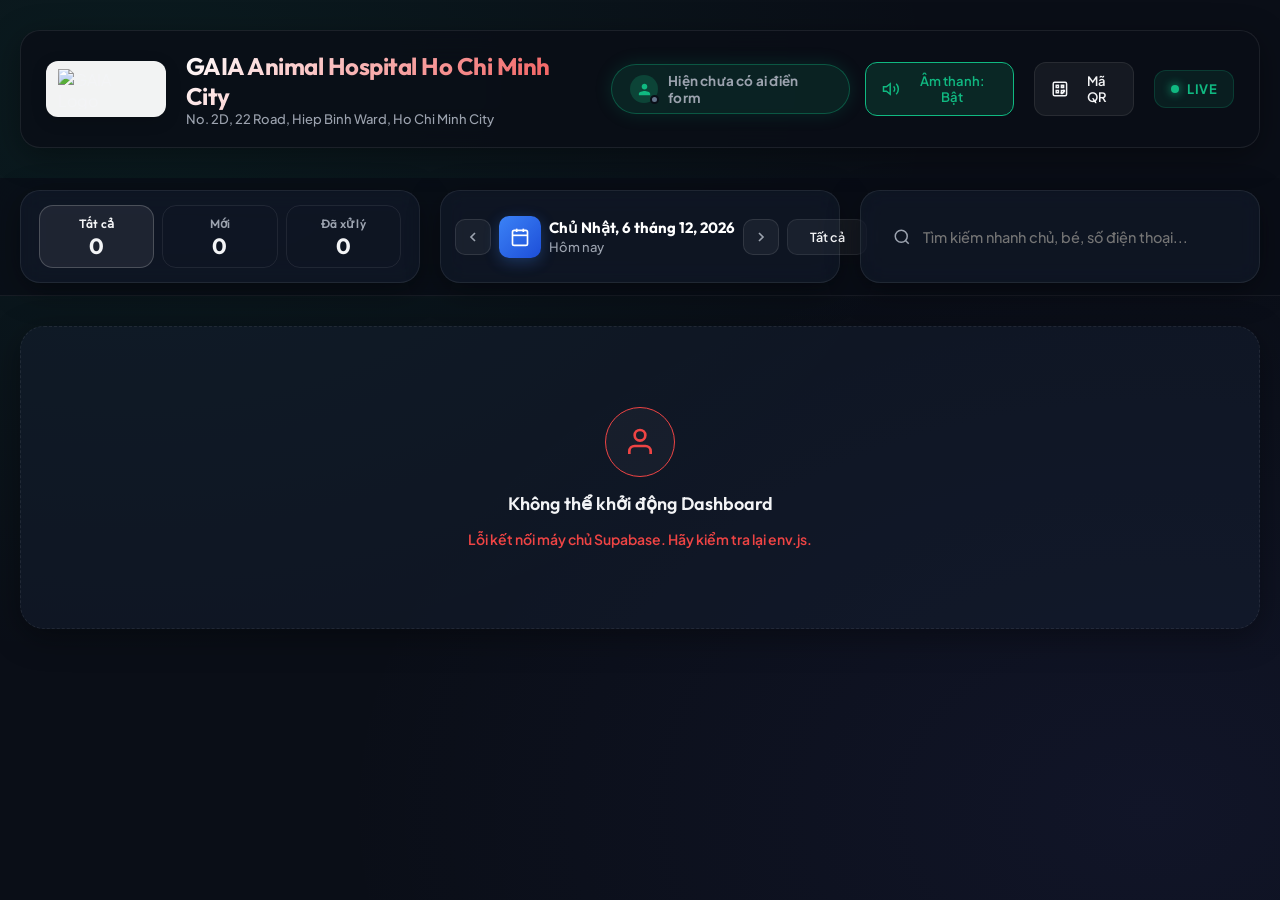
==== commit b9b5f630: "LL" ====
--- a/admin.html
+++ b/admin.html
@@ -30,6 +30,24 @@
                 <div class="brand-text">
                     <h1>GAIA Animal Hospital Ho Chi Minh City</h1>
                     <p class="brand-subtitle">No. 2D, 22 Road, Hiep Binh Ward, Ho Chi Minh City</p>
+                </div>
+            </div>
+
+            <!-- FB / Zalo style Live Active Users Typing Indicator -->
+            <div id="live-typing-widget" class="live-typing-widget">
+                <div class="live-typing-pill" title="Trạng thái thực tế: Có khách hàng đang truy cập và điền tờ khai khám bệnh">
+                    <div class="live-avatar-wrap">
+                        <svg viewBox="0 0 24 24" fill="currentColor" class="live-user-icon">
+                            <path d="M12 12c2.21 0 4-1.79 4-4s-1.79-4-4-4-4 1.79-4 4 1.79 4 4 4zm0 2c-2.67 0-8 1.34-8 4v2h16v-2c0-2.66-5.33-4-8-4z"/>
+                        </svg>
+                        <span class="live-online-badge"></span>
+                    </div>
+                    <span class="live-typing-text" id="live-typing-text">Có 3 người đang điền form</span>
+                    <div class="live-typing-dots">
+                        <span class="dot dot-1"></span>
+                        <span class="dot dot-2"></span>
+                        <span class="dot dot-3"></span>
+                    </div>
                 </div>
             </div>
 
@@ -529,8 +547,9 @@
     <!-- Dedicated High-Fidelity Print Template (Hidden on screen, shown in print) -->
     <div id="print-form-container" class="print-only-layout">
         <!-- Brand Header -->
-        <div class="print-brand-header">
-            <img src="Form - G22_files/image002.png" alt="GAIA Logo" class="print-brand-logo">
+        <div class="print-brand-header" style="position: relative !important; width: 100% !important; display: inline-block !important;">
+            <img src="Form - G22_files/image002.png" alt="GAIA Logo" class="print-brand-logo" style="width: 100% !important; height: auto !important; display: block !important;">
+            <div class="banner-id-badge" id="print-banner-id" style="position: absolute !important; top: 4.5% !important; right: 0.8% !important; min-width: 18.5% !important; background: #ffffff !important; color: #9B1530 !important; font-family: 'Times New Roman', Times, serif !important; font-weight: bold !important; font-size: 11pt !important; padding: 14px 12px !important; border-radius: 26px !important; border: 1.5px solid #9B1530 !important; display: flex !important; align-items: center !important; justify-content: center !important; white-space: nowrap !important; z-index: 9999 !important; -webkit-print-color-adjust: exact !important; print-color-adjust: exact !important;">ID: --.------.----</div>
         </div>
 
         <table class="print-table"
--- a/admin-style.css
+++ b/admin-style.css
@@ -129,6 +129,111 @@
     font-weight: 500;
 }
 
+/* ========================================================
+   🟢 FB / Zalo Style Live Typing Form Indicator Widget
+   ======================================================== */
+.live-typing-widget {
+    display: flex;
+    align-items: center;
+    justify-content: center;
+    margin: 0 15px;
+}
+
+.live-typing-pill {
+    display: flex;
+    align-items: center;
+    gap: 10px;
+    background: rgba(16, 185, 129, 0.12);
+    border: 1px solid rgba(16, 185, 129, 0.35);
+    border-radius: 99px;
+    padding: 7px 18px;
+    box-shadow: 0 0 18px rgba(16, 185, 129, 0.15);
+    transition: all 0.35s ease;
+}
+
+.live-typing-pill:hover {
+    background: rgba(16, 185, 129, 0.18);
+    transform: translateY(-1px);
+    box-shadow: 0 4px 22px rgba(16, 185, 129, 0.28);
+}
+
+.live-avatar-wrap {
+    position: relative;
+    display: flex;
+    align-items: center;
+    justify-content: center;
+    width: 28px;
+    height: 28px;
+    border-radius: 50%;
+    background: rgba(16, 185, 129, 0.22);
+    color: #10B981;
+}
+
+.live-user-icon {
+    width: 17px;
+    height: 17px;
+}
+
+.live-online-badge {
+    position: absolute;
+    bottom: -1px;
+    right: -1px;
+    width: 9px;
+    height: 9px;
+    background: #10B981;
+    border: 2px solid #0A0E17;
+    border-radius: 50%;
+    box-shadow: 0 0 6px #10B981;
+}
+
+.live-typing-text {
+    font-size: 13.5px;
+    font-weight: 700;
+    color: #10B981;
+    letter-spacing: 0.2px;
+}
+
+.live-typing-dots {
+    display: flex;
+    align-items: center;
+    gap: 4px;
+    padding-left: 2px;
+}
+
+.live-typing-dots .dot {
+    width: 5.5px;
+    height: 5.5px;
+    background-color: #10B981;
+    border-radius: 50%;
+    animation: typingPulseBounce 1.4s infinite ease-in-out both;
+}
+
+.live-typing-dots .dot-1 {
+    animation-delay: -0.32s;
+}
+
+.live-typing-dots .dot-2 {
+    animation-delay: -0.16s;
+}
+
+@keyframes typingPulseBounce {
+    0%, 80%, 100% {
+        transform: scale(0.65) translateY(0);
+        opacity: 0.45;
+    }
+    40% {
+        transform: scale(1.18) translateY(-3.5px);
+        opacity: 1;
+        box-shadow: 0 0 6px #10B981;
+    }
+}
+
+@media (max-width: 1100px) {
+    .live-typing-widget {
+        display: none;
+    }
+}
+
 .header-controls {
     display: flex;
     align-items: center;
@@ -1065,9 +1170,34 @@
     }
 
     .print-brand-header {
+        position: relative !important;
         width: 100% !important;
         margin-bottom: 20px !important;
         display: block !important;
+    }
+
+    .print-brand-header .banner-id-badge {
+        position: absolute !important;
+        top: 4.5% !important;
+        right: 0.8% !important;
+        min-width: 18.5% !important;
+        background: #ffffff !important;
+        color: #9B1530 !important;
+        font-family: "Times New Roman", Times, serif !important;
+        font-weight: bold !important;
+        font-size: 11pt !important;
+        padding: 14px 12px !important;
+        border-radius: 26px !important;
+        border: 1.5px solid #9B1530 !important;
+        display: flex !important;
+        visibility: visible !important;
+        opacity: 1 !important;
+        align-items: center !important;
+        justify-content: center !important;
+        white-space: nowrap !important;
+        z-index: 9999 !important;
+        -webkit-print-color-adjust: exact !important;
+        print-color-adjust: exact !important;
     }
 
     .print-brand-logo {
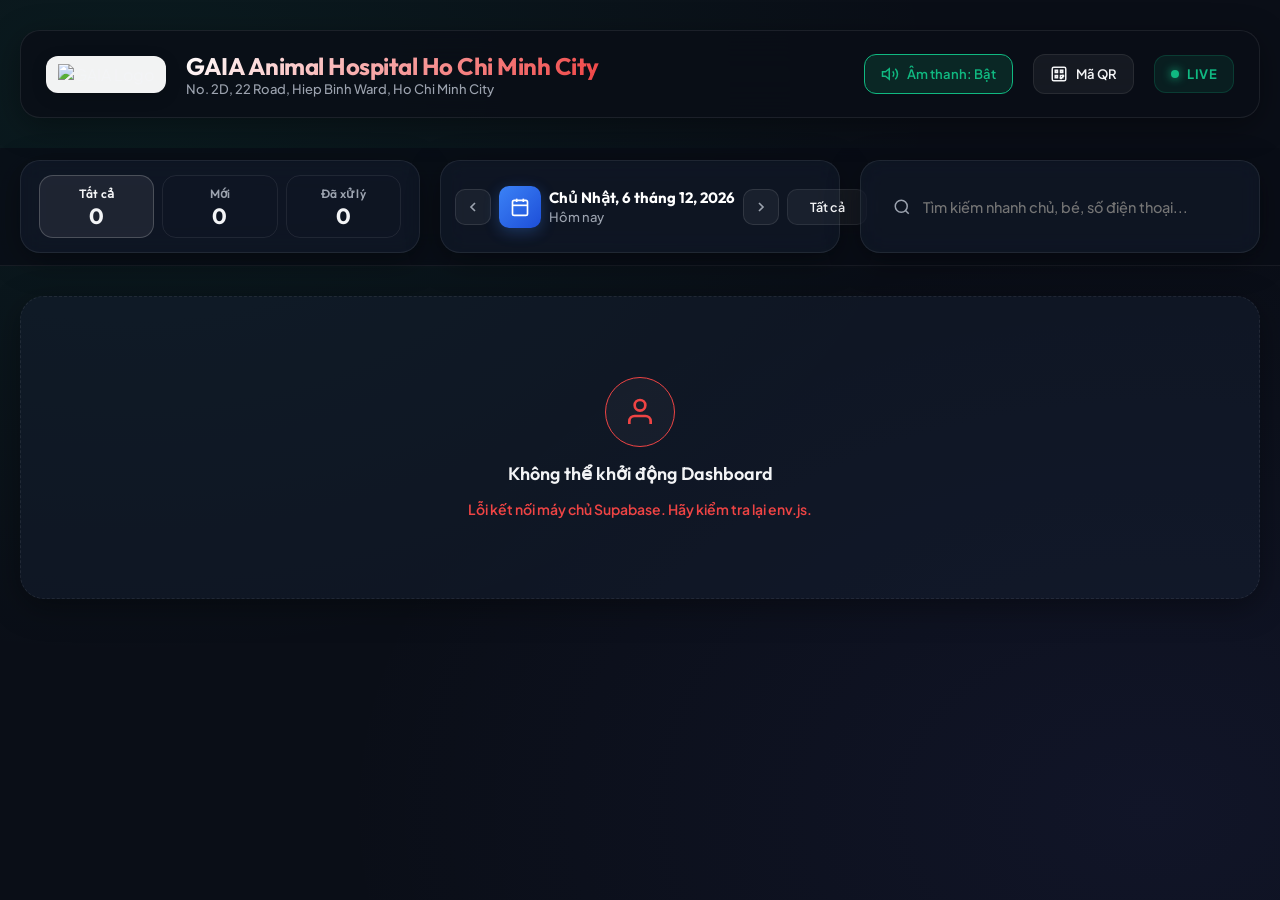
==== commit 4d128629: "L" ====
--- a/admin.html
+++ b/admin.html
@@ -33,26 +33,27 @@
                 </div>
             </div>
 
-            <!-- FB / Zalo style Live Active Users Typing Indicator -->
-            <div id="live-typing-widget" class="live-typing-widget">
-                <div class="live-typing-pill" title="Trạng thái thực tế: Có khách hàng đang truy cập và điền tờ khai khám bệnh">
-                    <div class="live-avatar-wrap">
-                        <svg viewBox="0 0 24 24" fill="currentColor" class="live-user-icon">
-                            <path d="M12 12c2.21 0 4-1.79 4-4s-1.79-4-4-4-4 1.79-4 4 1.79 4 4 4zm0 2c-2.67 0-8 1.34-8 4v2h16v-2c0-2.66-5.33-4-8-4z"/>
-                        </svg>
-                        <span class="live-online-badge"></span>
-                    </div>
-                    <span class="live-typing-text" id="live-typing-text">Có 3 người đang điền form</span>
-                    <div class="live-typing-dots">
-                        <span class="dot dot-1"></span>
-                        <span class="dot dot-2"></span>
-                        <span class="dot dot-3"></span>
-                    </div>
-                </div>
-            </div>
-
             <!-- Header Controls -->
             <div class="header-controls">
+                <!-- FB / Zalo style Live Active Users Typing Indicator -->
+                <div id="live-typing-widget" class="live-typing-widget">
+                    <div class="live-typing-pill" title="Trạng thái thực tế: Có khách hàng đang truy cập và điền tờ khai khám bệnh">
+                        <div class="live-avatar-wrap">
+                            <svg viewBox="0 0 24 24" fill="currentColor" class="live-user-icon">
+                                <path d="M12 12c2.21 0 4-1.79 4-4s-1.79-4-4-4-4 1.79-4 4 1.79 4 4 4zm0 2c-2.67 0-8 1.34-8 4v2h16v-2c0-2.66-5.33-4-8-4z"/>
+                            </svg>
+                            <span class="live-count-badge" id="live-count-badge">1</span>
+                            <span class="live-online-badge"></span>
+                        </div>
+                        <span class="live-typing-text" id="live-typing-text">Có 3 người đang điền form</span>
+                        <div class="live-typing-dots">
+                            <span class="dot dot-1"></span>
+                            <span class="dot dot-2"></span>
+                            <span class="dot dot-3"></span>
+                        </div>
+                    </div>
+                </div>
+
                 <!-- Sound control Toggle -->
                 <div class="sound-toggle-wrap">
                     <button id="sound-toggle-btn" class="control-btn active" title="Bật/Tắt âm thanh thông báo">
--- a/admin-style.css
+++ b/admin-style.css
@@ -186,6 +186,26 @@
     box-shadow: 0 0 6px #10B981;
 }
 
+.live-count-badge {
+    display: none; /* Hidden on desktop where full text is shown */
+    position: absolute;
+    top: -6px;
+    right: -8px;
+    background: #EF4444;
+    color: #FFFFFF;
+    font-size: 10px;
+    font-weight: 900;
+    line-height: 14px;
+    padding: 0 4px;
+    min-width: 16px;
+    height: 16px;
+    border-radius: 8px;
+    border: 1.5px solid #0A0E17;
+    box-shadow: 0 0 6px rgba(239, 68, 68, 0.85);
+    text-align: center;
+    z-index: 5;
+}
+
 .live-typing-text {
     font-size: 13.5px;
     font-weight: 700;
@@ -228,9 +248,81 @@
     }
 }
 
-@media (max-width: 1100px) {
+@media (max-width: 950px) {
+    .dashboard-header {
+        height: 52px !important;
+        flex-wrap: nowrap !important;
+        align-items: center !important;
+        gap: 5px !important;
+        padding: 6px 8px !important;
+    }
+    .brand-section {
+        flex: 1 1 auto !important;
+        min-width: 0 !important;
+        overflow: hidden !important;
+    }
+    .brand-text h1 {
+        font-size: 13px !important;
+        white-space: nowrap !important;
+        overflow: hidden !important;
+        text-overflow: ellipsis !important;
+    }
+    .header-controls {
+        flex: 0 0 auto !important;
+        display: flex !important;
+        align-items: center !important;
+        gap: 5px !important;
+        margin-left: auto !important;
+    }
     .live-typing-widget {
-        display: none;
+        flex: 0 0 auto !important;
+        margin: 0 !important;
+    }
+    /* Reduce icon sizes down to 2/3 (~26px x 26px) */
+    .live-typing-pill,
+    .header-controls .control-btn {
+        width: 26px !important;
+        height: 26px !important;
+        min-width: 26px !important;
+        padding: 0 !important;
+        border-radius: 50% !important;
+        justify-content: center !important;
+        display: flex !important;
+        align-items: center !important;
+        background: rgba(255, 255, 255, 0.06) !important;
+        border: 1px solid rgba(255, 255, 255, 0.12) !important;
+        box-shadow: none !important;
+    }
+    .live-user-icon,
+    .header-controls .control-btn svg {
+        width: 14px !important;
+        height: 14px !important;
+    }
+    .live-count-badge {
+        top: -5px !important;
+        right: -6px !important;
+        font-size: 9px !important;
+        line-height: 12px !important;
+        min-width: 14px !important;
+        height: 14px !important;
+        padding: 0 3px !important;
+        display: inline-block !important;
+    }
+    .live-online-badge {
+        width: 7px !important;
+        height: 7px !important;
+        bottom: -1px !important;
+        right: -1px !important;
+    }
+    .status-indicator {
+        height: 24px !important;
+        padding: 2px 7px !important;
+        font-size: 10px !important;
+        border-radius: 12px !important;
+    }
+    .live-typing-text,
+    .live-typing-dots {
+        display: none !important;
     }
 }
 
@@ -1881,45 +1973,72 @@
 /* 2. Tablets and Medium Devices (max-width: 768px) */
 @media (max-width: 768px) {
     .dashboard-header {
-        height: 54px !important;
-        padding: 8px 12px !important;
+        height: auto !important;
+        min-height: 52px !important;
+        padding: 6px 10px !important;
         flex-direction: row !important;
+        flex-wrap: nowrap !important;
         justify-content: space-between !important;
         align-items: center !important;
-        gap: 10px !important;
+        gap: 6px !important;
     }
 
     .brand-section {
+        flex: 1 1 auto !important;
         flex-direction: row !important;
         align-items: center !important;
-        gap: 10px !important;
+        gap: 8px !important;
         text-align: left !important;
+        min-width: 0 !important;
     }
 
     .logo-wrap {
-        padding: 4px 8px !important;
+        padding: 2px 6px !important;
+        flex: 0 0 auto !important;
     }
 
     .brand-logo {
-        max-height: 28px !important;
+        max-height: 26px !important;
     }
 
     .brand-text h1 {
-        font-size: 15px !important;
+        font-size: 12.5px !important;
+        line-height: 1.25 !important;
+        white-space: normal !important;
+        display: -webkit-box !important;
+        -webkit-line-clamp: 2 !important;
+        -webkit-box-orient: vertical !important;
+        overflow: hidden !important;
     }
 
     .header-controls {
+        flex: 0 0 auto !important;
         width: auto !important;
+        display: flex !important;
+        align-items: center !important;
         justify-content: flex-end !important;
-        gap: 8px !important;
+        gap: 5px !important;
+        margin-left: auto !important;
     }
     
-    .control-btn, .status-indicator {
+    .control-btn, .live-typing-pill {
         flex: none !important;
-        padding: 6px 10px !important;
-        font-size: 11px !important;
-        border-radius: 8px !important;
-        min-width: auto !important;
+        width: 26px !important;
+        height: 26px !important;
+        min-width: 26px !important;
+        padding: 0 !important;
+        border-radius: 50% !important;
+        justify-content: center !important;
+        display: flex !important;
+        align-items: center !important;
+    }
+
+    .status-indicator {
+        flex: none !important;
+        height: 24px !important;
+        padding: 2px 7px !important;
+        font-size: 10px !important;
+        border-radius: 12px !important;
     }
 
     .control-btn span {
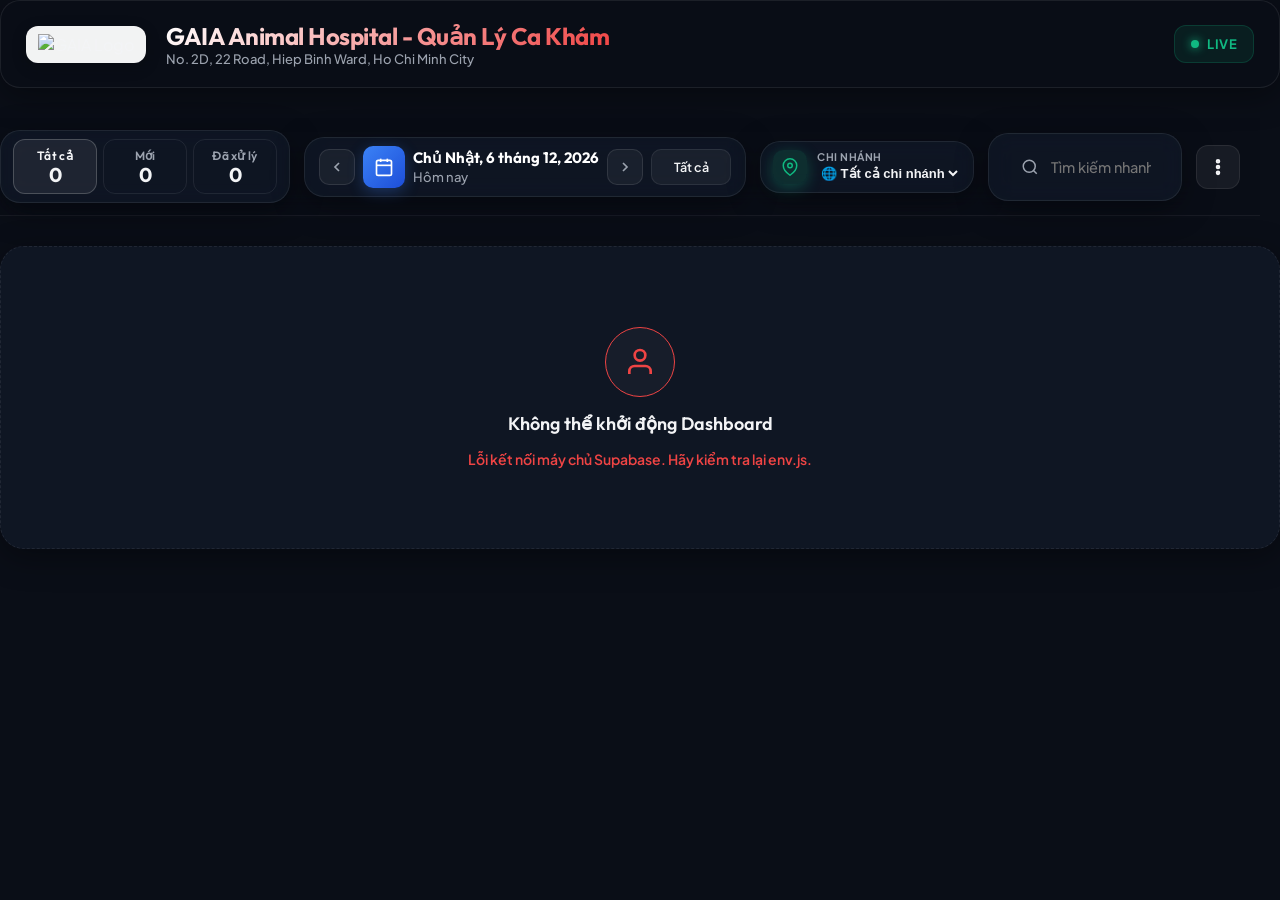
==== commit c6b11f08: "fix: cap nhat don kho, them toast notification, canh bao chuyen don chua luu" ====
--- a/admin.html
+++ b/admin.html
@@ -28,7 +28,7 @@
                         alt="GAIA Logo" class="brand-logo">
                 </div>
                 <div class="brand-text">
-                    <h1>GAIA Animal Hospital Ho Chi Minh City</h1>
+                    <h1>GAIA Animal Hospital - Quản Lý Ca Khám</h1>
                     <p class="brand-subtitle">No. 2D, 22 Road, Hiep Binh Ward, Ho Chi Minh City</p>
                 </div>
             </div>
@@ -52,39 +52,6 @@
                             <span class="dot dot-3"></span>
                         </div>
                     </div>
-                </div>
-
-                <!-- Sound control Toggle -->
-                <div class="sound-toggle-wrap">
-                    <button id="sound-toggle-btn" class="control-btn active" title="Bật/Tắt âm thanh thông báo">
-                        <svg viewBox="0 0 24 24" fill="none" stroke="currentColor" stroke-width="2"
-                            class="btn-icon icon-sound-on">
-                            <path d="M11 5L6 9H2v6h4l5 4V5z"></path>
-                            <path d="M15.54 8.46a5 5 0 0 1 0 7.07M19.07 4.93a10 10 0 0 1 0 14.14"></path>
-                        </svg>
-                        <svg viewBox="0 0 24 24" fill="none" stroke="currentColor" stroke-width="2"
-                            class="btn-icon icon-sound-off" style="display: none;">
-                            <path d="M11 5L6 9H2v6h4l5 4V5z"></path>
-                            <line x1="23" x2="1" y1="1" y2="23"></line>
-                        </svg>
-                        <span>Âm thanh: Bật</span>
-                    </button>
-                </div>
-
-                <!-- QR Code Toggle Button -->
-                <div class="qr-toggle-wrap">
-                    <button id="qr-toggle-btn" class="control-btn" title="Xuất mã QR trang khai báo">
-                        <svg viewBox="0 0 24 24" fill="none" stroke="currentColor" stroke-width="2" class="btn-icon">
-                            <rect x="3" y="3" width="18" height="18" rx="2" ry="2"></rect>
-                            <rect x="7" y="7" width="3" height="3"></rect>
-                            <rect x="14" y="7" width="3" height="3"></rect>
-                            <rect x="7" y="14" width="3" height="3"></rect>
-                            <path d="M14 14h3v3h-3z"></path>
-                            <path d="M14 17h1v1h-1z"></path>
-                            <path d="M17 14h1v1h-1z"></path>
-                        </svg>
-                        <span>Mã QR</span>
-                    </button>
                 </div>
 
                 <!-- Connection status lamp -->
@@ -150,6 +117,25 @@
                 </button>
             </div>
 
+            <!-- Branch Filter Dropdown Card -->
+            <div class="stats-card branch-filter-card" id="branch-filter-card" style="padding: 8px 12px; display: flex; align-items: center; gap: 10px; flex-shrink: 0;">
+                <div class="stats-icon bg-emerald" style="width: 34px; height: 34px; border-radius: 10px; display: flex; align-items: center; justify-content: center; flex-shrink: 0; background: rgba(16, 185, 129, 0.15); color: #10b981;">
+                    <svg viewBox="0 0 24 24" fill="none" stroke="currentColor" stroke-width="2" style="width: 18px; height: 18px;">
+                        <path d="M21 10c0 7-9 13-9 13s-9-6-9-13a9 9 0 0 1 18 0z"></path>
+                        <circle cx="12" cy="10" r="3"></circle>
+                    </svg>
+                </div>
+                <div style="display: flex; flex-direction: column;">
+                    <span style="font-size: 10.5px; font-weight: 700; color: var(--text-muted); text-transform: uppercase; letter-spacing: 0.5px;">Chi Nhánh</span>
+                    <select id="branch-select-filter" class="form-select-branch" style="background: transparent; border: none; outline: none; font-size: 13px; font-weight: 700; color: var(--text-primary); cursor: pointer; padding: 2px 0;">
+                        <option value="all">🌐 Tất cả chi nhánh</option>
+                        <option value="CN1">📍 CN1</option>
+                        <option value="CN2">📍 CN2</option>
+                    </select>
+                </div>
+            </div>
+
+            <!-- Search Bar Card -->
             <div class="stats-card search-card-wrap">
                 <div class="search-input-group">
                     <svg viewBox="0 0 24 24" fill="none" stroke="currentColor" stroke-width="2" class="search-icon">
@@ -157,6 +143,39 @@
                         <line x1="21" x2="16.65" y1="21" y2="16.65"></line>
                     </svg>
                     <input type="text" id="dashboard-search" placeholder="Tìm kiếm nhanh chủ, bé, số điện thoại...">
+                </div>
+            </div>
+
+            <!-- More Options Dropdown (3 Vertical Dots) -->
+            <div class="more-options-wrap" style="position: relative;">
+                <button type="button" id="btn-more-options" class="btn-more-options" title="Tùy chọn khác">
+                    <svg viewBox="0 0 24 24" fill="none" stroke="currentColor" stroke-width="2.5">
+                        <circle cx="12" cy="5" r="1.5"></circle>
+                        <circle cx="12" cy="12" r="1.5"></circle>
+                        <circle cx="12" cy="19" r="1.5"></circle>
+                    </svg>
+                </button>
+                <div id="more-options-dropdown" class="more-options-dropdown">
+                    <button type="button" id="sound-toggle-btn" class="dropdown-item">
+                        <svg viewBox="0 0 24 24" fill="none" stroke="currentColor" stroke-width="2" class="icon-sound-on">
+                            <path d="M11 5L6 9H2v6h4l5 4V5z"></path>
+                            <path d="M15.54 8.46a5 5 0 0 1 0 7.07M19.07 4.93a10 10 0 0 1 0 14.14"></path>
+                        </svg>
+                        <svg viewBox="0 0 24 24" fill="none" stroke="currentColor" stroke-width="2" class="icon-sound-off" style="display: none;">
+                            <path d="M11 5L6 9H2v6h4l5 4V5z"></path>
+                            <line x1="23" x2="1" y1="1" y2="23"></line>
+                        </svg>
+                        <span>Âm thanh: Bật</span>
+                    </button>
+                    <button type="button" id="qr-toggle-btn" class="dropdown-item">
+                        <svg viewBox="0 0 24 24" fill="none" stroke="currentColor" stroke-width="2">
+                            <rect x="3" y="3" width="18" height="18" rx="2" ry="2"></rect>
+                            <rect x="7" y="7" width="3" height="3"></rect>
+                            <rect x="14" y="7" width="3" height="3"></rect>
+                            <rect x="7" y="14" width="3" height="3"></rect>
+                        </svg>
+                        <span>Mã QR Khai Báo</span>
+                    </button>
                 </div>
             </div>
         </section>
@@ -381,7 +400,7 @@
                         </div>
                     </div>
 
-                    <!-- Right Column: Pet Photos Gallery (Prominent dedicated side) -->
+                    <!-- Right Column: Pet Photos Gallery & History -->
                     <div class="detail-right-gallery" id="detail-pet-photo-container" style="display: none;">
                         <h3 class="col-title">
                             <svg viewBox="0 0 24 24" fill="none" stroke="currentColor" stroke-width="2"
@@ -399,6 +418,18 @@
                             <div id="detail-photo-thumbnails-grid" class="thumbnails-grid">
                                 <!-- Thumbnails dynamically injected -->
                             </div>
+                        </div>
+
+                        <!-- Mục Lịch Sử phía dưới Ảnh -->
+                        <div class="detail-history-box" id="detail-history-container" style="margin-top: 15px; padding: 14px; background: rgba(255, 255, 255, 0.03); border: 1px solid var(--border-glass); border-radius: 12px;">
+                            <h3 class="col-title" style="font-size: 14px; margin-bottom: 8px; color: #10b981; display: flex; align-items: center; gap: 6px;">
+                                <svg viewBox="0 0 24 24" fill="none" stroke="currentColor" stroke-width="2" style="width: 16px; height: 16px;">
+                                    <circle cx="12" cy="12" r="10"></circle>
+                                    <polyline points="12 6 12 12 16 14"></polyline>
+                                </svg>
+                                Lịch Sử Thao Tác
+                            </h3>
+                            <div id="detail-history-text" style="font-size: 13px; color: var(--text-primary); margin: 0; line-height: 1.5;">Chưa có lịch sử thao tác.</div>
                         </div>
                     </div>
                 </div>
@@ -983,6 +1014,43 @@
                 <svg viewBox="0 0 24 24" fill="none" stroke="currentColor" stroke-width="2.5" width="24" height="24"><polyline points="9 18 15 12 9 6"></polyline></svg>
             </button>
         </div>
+    <!-- Custom UI Confirmation Modal for Branch Address Update -->
+    <div id="branch-confirm-modal" class="modal-overlay" style="z-index: 10005;">
+        <div class="modal-card" style="max-width: 480px; padding: 24px; border-radius: 16px; background: #0f172a; border: 1px solid rgba(255,255,255,0.15); box-shadow: 0 25px 50px -12px rgba(0,0,0,0.5);">
+            <div style="display: flex; align-items: center; gap: 14px; margin-bottom: 16px;">
+                <div style="width: 44px; height: 44px; border-radius: 12px; background: rgba(245, 158, 11, 0.15); color: #f59e0b; display: flex; align-items: center; justify-content: center; flex-shrink: 0;">
+                    <svg viewBox="0 0 24 24" fill="none" stroke="currentColor" stroke-width="2" style="width: 24px; height: 24px;">
+                        <path d="M10.29 3.86L1.82 18a2 2 0 0 0 1.71 3h16.94a2 2 0 0 0 1.71-3L13.71 3.86a2 2 0 0 0-3.42 0z"></path>
+                        <line x1="12" y1="9" x2="12" y2="13"></line>
+                        <line x1="12" y1="17" x2="12.01" y2="17"></line>
+                    </svg>
+                </div>
+                <div>
+                    <h3 style="margin: 0; font-size: 17px; font-weight: 700; color: #f8fafc;">Xác Nhận Cập Nhật Chi Nhánh</h3>
+                    <span id="branch-confirm-cn-tag" style="font-size: 12px; font-weight: 700; color: #f59e0b;">Mã CN: CN1</span>
+                </div>
+            </div>
+
+            <div style="background: rgba(255, 255, 255, 0.04); border: 1px solid rgba(255, 255, 255, 0.1); border-radius: 12px; padding: 14px; margin-bottom: 18px; font-size: 13.5px; line-height: 1.5;">
+                <div style="margin-bottom: 10px;">
+                    <span style="color: #94a3b8; font-size: 11px; display: block; font-weight: 700; text-transform: uppercase; letter-spacing: 0.5px;">Địa chỉ cũ hiện tại:</span>
+                    <span id="branch-confirm-old-text" style="color: #f87171; font-weight: 600; text-decoration: line-through;">-</span>
+                </div>
+                <div>
+                    <span style="color: #94a3b8; font-size: 11px; display: block; font-weight: 700; text-transform: uppercase; letter-spacing: 0.5px;">Địa chỉ mới cập nhật:</span>
+                    <span id="branch-confirm-new-text" style="color: #34d399; font-weight: 700;">-</span>
+                </div>
+            </div>
+
+            <p style="font-size: 13px; color: #cbd5e1; margin: 0 0 20px 0; line-height: 1.5;">
+                Bạn có muốn cập nhật địa chỉ mới này cho <b>TẤT CẢ</b> nhân viên đang thuộc chi nhánh này không?
+            </p>
+
+            <div style="display: flex; gap: 10px; justify-content: flex-end;">
+                <button type="button" id="btn-branch-confirm-cancel" class="btn-cancel" style="padding: 9px 18px; font-weight: 600; border-radius: 8px; cursor: pointer;">Hủy Bỏ</button>
+                <button type="button" id="btn-branch-confirm-ok" style="padding: 9px 20px; font-weight: 700; border-radius: 8px; background: #10b981; border: none; color: #fff; cursor: pointer; transition: all 0.2s;">Đồng Ý Cập Nhật</button>
+            </div>
+        </div>
     </div>
 
     <!-- Supabase CDN Client SDK -->
--- a/admin-style.css
+++ b/admin-style.css
@@ -31,6 +31,16 @@
     --shadow-premium: 0 8px 32px 0 rgba(0, 0, 0, 0.37);
 }
 
+[data-theme="light"] {
+    --bg-dark: #f3f4f6;
+    --bg-card: #ffffff;
+    --bg-card-hover: #f9fafb;
+    --border-glass: #e5e7eb;
+    --text-main: #111827;
+    --text-muted: #6b7280;
+    --shadow-premium: 0 8px 32px 0 rgba(0, 0, 0, 0.06);
+}
+
 /* --- Base Reset & Scrollbar --- */
 * {
     box-sizing: border-box;
@@ -43,10 +53,7 @@
     color: var(--text-main);
     font-family: var(--font-jakarta);
     min-height: 100vh;
-    padding: 30px 20px;
-    background-image: 
-        radial-gradient(at 10% 10%, rgba(16, 185, 129, 0.08) 0px, transparent 50%),
-        radial-gradient(at 90% 90%, rgba(99, 102, 241, 0.08) 0px, transparent 50%);
+    padding: 0;
     background-attachment: fixed;
     overflow-y: scroll;
 }
@@ -408,11 +415,35 @@
     100% { transform: scale(0.9); opacity: 0.6; }
 }
 
-/* --- Stats Summary Panel --- */
+/* --- Stats Summary Panel (Sticky Single Row) --- */
 .stats-summary-grid {
-    display: grid;
-    grid-template-columns: repeat(auto-fit, minmax(350px, 1fr));
-    gap: 20px;
+    display: flex;
+    align-items: center;
+    flex-wrap: nowrap;
+    gap: 14px;
+    width: 100%;
+    position: sticky;
+    top: 0;
+    z-index: 100;
+    padding: 6px 0;
+}
+
+.status-filter-card {
+    flex: 0 0 auto;
+}
+
+.date-nav-card {
+    flex: 0 0 auto;
+}
+
+.search-card-wrap {
+    flex: 1 1 200px;
+    min-width: 180px;
+}
+
+.more-options-wrap {
+    flex: 0 0 auto;
+    position: relative;
 }
 
 .stats-card {
@@ -977,9 +1008,19 @@
 
 .info-row {
     display: flex;
-    flex-direction: column;
-    gap: 4px;
+    align-items: flex-start;
+    gap: 8px 12px;
     font-size: 13.5px;
+    padding: 8px 0;
+    border-bottom: 1px dashed rgba(255, 255, 255, 0.08);
+}
+
+.info-table .info-row:last-child {
+    border-bottom: none;
+}
+
+[data-theme="light"] .info-row {
+    border-bottom-color: #e2e8f0 !important;
 }
 
 .info-row-grid {
@@ -990,22 +1031,35 @@
 
 .info-label {
     color: var(--text-muted);
-    font-weight: 500;
+    font-weight: 600;
+    white-space: nowrap;
+    flex-shrink: 0;
+    min-width: 120px;
+}
+
+.info-value-wrap {
+    display: flex;
+    align-items: center;
+    justify-content: space-between;
+    gap: 10px;
+    flex: 1;
+    min-width: 0;
 }
 
 .info-value {
-    color: #ffffff;
+    color: var(--text-main);
     font-weight: 600;
     word-break: break-word;
 }
 
 .info-value.text-highlight {
-    font-size: 17px;
-    color: #ffffff;
+    font-size: 15px;
+    font-weight: 700;
+    color: var(--text-main);
 }
 
 .info-value.badge {
-    align-self: flex-start;
+    align-self: center;
 }
 
 /* Vaccine rows details */
@@ -1020,21 +1074,41 @@
 }
 
 .vaccine-row-badges {
-    display: flex;
-    flex-wrap: wrap;
-    gap: 20px;
+    display: grid;
+    grid-template-columns: repeat(3, 1fr);
+    gap: 16px;
+    width: 100%;
+}
+
+@media (max-width: 768px) {
+    .vaccine-row-badges {
+        grid-template-columns: 1fr;
+    }
 }
 
 .vaccine-badge-item {
     display: flex;
     align-items: center;
-    gap: 8px;
+    justify-content: space-between;
+    gap: 10px;
     font-size: 13.5px;
+    background: rgba(255, 255, 255, 0.03);
+    border: 1px solid var(--border-glass);
+    padding: 10px 14px;
+    border-radius: 12px;
+    width: 100%;
+}
+
+[data-theme="light"] .vaccine-badge-item {
+    background: #ffffff !important;
+    border-color: #cbd5e1 !important;
+    box-shadow: 0 2px 8px rgba(0, 0, 0, 0.04) !important;
 }
 
 .vac-label {
     color: var(--text-muted);
     font-weight: 600;
+    white-space: nowrap;
 }
 
 .badge-status {
@@ -1590,12 +1664,15 @@
    STATUS FILTER CARD & TABS
    ============================================================ */
 .status-filter-card {
-    padding: 14px 18px !important;
+    padding: 8px 12px !important;
+    min-width: 290px;
+    flex: 0 0 auto;
 }
 
 .status-filter-tabs {
     display: flex;
-    gap: 8px;
+    align-items: center;
+    gap: 6px;
     width: 100%;
 }
 
@@ -1605,14 +1682,15 @@
     flex-direction: column;
     align-items: center;
     justify-content: center;
-    gap: 4px;
-    padding: 10px 8px;
-    border-radius: 14px;
+    gap: 2px;
+    padding: 8px 10px;
+    border-radius: 12px;
     border: 1.5px solid rgba(255,255,255,0.08);
     background: transparent;
     cursor: pointer;
     transition: var(--transition-smooth);
     font-family: var(--font-outfit);
+    white-space: nowrap;
 }
 
 .status-tab .tab-label {
@@ -1621,10 +1699,11 @@
     color: var(--text-muted);
     letter-spacing: 0.3px;
     transition: color 0.2s;
+    white-space: nowrap;
 }
 
 .status-tab .tab-count {
-    font-size: 22px;
+    font-size: 20px;
     font-weight: 700;
     color: var(--text-main);
     line-height: 1;
@@ -1666,7 +1745,10 @@
     align-items: center;
     gap: 8px !important;
     cursor: default;
-    padding: 16px 14px !important;
+    padding: 8px 14px !important;
+    min-width: 290px;
+    flex: 0 0 auto;
+    white-space: nowrap;
 }
 
 .date-nav-arrow {
@@ -2658,3 +2740,532 @@
         right: 12px;
     }
 }
+
+/* ==========================================================================
+   ☀️ Light Mode Full Synchronized Overrides
+   ========================================================================== */
+[data-theme="light"] {
+    --bg-dark: #f3f4f6;
+    --bg-card: #ffffff;
+    --bg-card-hover: #f8fafc;
+    --border-glass: #cbd5e1;
+    --border-glass-focus: rgba(16, 185, 129, 0.4);
+    --text-main: #1f2937;
+    --text-muted: #6b7280;
+    --text-dark: #111827;
+    --shadow-premium: 0 4px 20px rgba(0, 0, 0, 0.05);
+}
+
+[data-theme="light"] .dashboard-header {
+    background: #ffffff !important;
+    border-color: #cbd5e1 !important;
+    box-shadow: 0 4px 20px rgba(0, 0, 0, 0.05) !important;
+}
+
+[data-theme="light"] .brand-text h1 {
+    background: linear-gradient(135deg, #111827 0%, #ef4444 100%) !important;
+    -webkit-background-clip: text !important;
+    -webkit-text-fill-color: transparent !important;
+}
+
+[data-theme="light"] .brand-subtitle {
+    color: #6b7280 !important;
+}
+
+[data-theme="light"] .stats-summary-grid {
+    background: transparent !important;
+    border-color: transparent !important;
+}
+
+[data-theme="light"] .stats-summary-grid .stats-card,
+[data-theme="light"] .status-filter-card,
+[data-theme="light"] .date-nav-card,
+[data-theme="light"] .search-card-wrap {
+    background: #ffffff !important;
+    border-color: #cbd5e1 !important;
+    box-shadow: 0 4px 20px rgba(0, 0, 0, 0.05) !important;
+}
+
+[data-theme="light"] .status-filter-tabs {
+    background: #f1f5f9 !important;
+    border-color: #cbd5e1 !important;
+}
+
+[data-theme="light"] .status-tab {
+    color: #64748b !important;
+}
+
+[data-theme="light"] .status-tab:hover {
+    color: #0f172a !important;
+}
+
+[data-theme="light"] .status-tab.active {
+    background: #ffffff !important;
+    color: #10b981 !important;
+    box-shadow: 0 2px 8px rgba(0, 0, 0, 0.1) !important;
+}
+
+[data-theme="light"] .date-nav-arrow {
+    background: #f1f5f9 !important;
+    border-color: #cbd5e1 !important;
+    color: #334155 !important;
+}
+
+[data-theme="light"] .date-nav-arrow:hover {
+    background: #e2e8f0 !important;
+    color: #0f172a !important;
+}
+
+[data-theme="light"] .stats-value,
+[data-theme="light"] .date-nav-value {
+    color: #0f172a !important;
+}
+
+[data-theme="light"] .stats-label,
+[data-theme="light"] #date-nav-label {
+    color: #64748b !important;
+}
+
+[data-theme="light"] .search-card-wrap input {
+    color: #0f172a !important;
+}
+
+[data-theme="light"] .search-card-wrap input::placeholder {
+    color: #94a3b8 !important;
+}
+
+[data-theme="light"] .intake-card {
+    background: #ffffff !important;
+    border-color: #e2e8f0 !important;
+    box-shadow: 0 4px 20px rgba(0, 0, 0, 0.05) !important;
+}
+
+[data-theme="light"] .intake-card:hover {
+    background: #f8fafc !important;
+    border-color: #cbd5e1 !important;
+    box-shadow: 0 10px 30px rgba(0, 0, 0, 0.1) !important;
+}
+
+[data-theme="light"] .no-data-card {
+    background: #ffffff !important;
+    border-color: #e2e8f0 !important;
+    color: #0f172a !important;
+}
+
+[data-theme="light"] .no-data-card h3 {
+    color: #0f172a !important;
+}
+
+/* Modal Light Mode Styling */
+[data-theme="light"] .modal-card,
+[data-theme="light"] .confirm-delete-card,
+[data-theme="light"] .qr-modal-card {
+    background: #ffffff !important;
+    border-color: #cbd5e1 !important;
+    color: #0f172a !important;
+    box-shadow: 0 20px 50px rgba(0, 0, 0, 0.15) !important;
+}
+
+[data-theme="light"] .modal-header {
+    border-bottom-color: #e2e8f0 !important;
+}
+
+[data-theme="light"] .modal-header-title h2 {
+    color: #0f172a !important;
+}
+
+[data-theme="light"] .detail-col,
+[data-theme="light"] .detail-full-col,
+[data-theme="light"] .medical-text-card,
+[data-theme="light"] .detail-right-gallery {
+    background: #f8fafc !important;
+    border-color: #e2e8f0 !important;
+}
+
+[data-theme="light"] .info-label {
+    color: #64748b !important;
+}
+
+[data-theme="light"] .info-value,
+[data-theme="light"] .info-value.text-highlight {
+    color: #0f172a !important;
+}
+
+[data-theme="light"] .btn-copy-field {
+    background: #f1f5f9 !important;
+    border-color: #cbd5e1 !important;
+    color: #475569 !important;
+}
+
+[data-theme="light"] .btn-copy-field:hover {
+    background: rgba(16, 185, 129, 0.15) !important;
+    border-color: #10b981 !important;
+    color: #10b981 !important;
+}
+
+[data-theme="light"] .medical-text-card h4 {
+    color: #475569 !important;
+}
+
+[data-theme="light"] .medical-text-card p {
+    color: #0f172a !important;
+}
+
+[data-theme="light"] .detail-signature-block {
+    background: #f8fafc !important;
+    border-color: #e2e8f0 !important;
+}
+
+[data-theme="light"] .consent-info-item span,
+[data-theme="light"] .date-signed-text span {
+    color: #334155 !important;
+}
+
+[data-theme="light"] .modal-close-btn {
+    background: #f1f5f9 !important;
+    border-color: #cbd5e1 !important;
+    color: #334155 !important;
+}
+
+[data-theme="light"] .modal-close-btn:hover {
+    background: #fee2e2 !important;
+    border-color: #fca5a5 !important;
+    color: #ef4444 !important;
+}
+
+/* --- Card Owner Info & Text Light Mode Overrides --- */
+.card-owner-info {
+    display: flex;
+    flex-direction: column;
+    gap: 6px;
+    margin: 12px 0;
+    font-size: 13.5px;
+}
+
+.owner-row {
+    display: flex;
+    align-items: center;
+    gap: 8px;
+    color: var(--text-muted);
+}
+
+.owner-icon {
+    width: 16px;
+    height: 16px;
+    stroke: var(--text-muted);
+    flex-shrink: 0;
+}
+
+.owner-row strong {
+    color: var(--text-main);
+    font-weight: 700;
+}
+
+.pet-name-row h3 {
+    font-family: var(--font-outfit);
+    font-size: 18px;
+    font-weight: 700;
+    color: var(--text-main);
+    margin: 4px 0 2px;
+}
+
+.pet-breed-tag {
+    font-size: 12.5px;
+    color: var(--text-muted);
+    font-weight: 500;
+}
+
+[data-theme="light"] .owner-row {
+    color: #4b5563 !important;
+}
+
+[data-theme="light"] .owner-row strong {
+    color: #111827 !important;
+}
+
+[data-theme="light"] .owner-icon {
+    stroke: #6b7280 !important;
+}
+
+[data-theme="light"] .pet-name-row h3 {
+    color: #111827 !important;
+}
+
+[data-theme="light"] .pet-breed-tag {
+    color: #4b5563 !important;
+}
+
+[data-theme="light"] .time-stamp-badge {
+    background: #f1f5f9 !important;
+    color: #475569 !important;
+    border-color: #cbd5e1 !important;
+}
+
+.card-id-badge {
+    background: #9B1530;
+    color: #ffffff;
+    padding: 2px 9px;
+    border-radius: 99px;
+    font-size: 11.5px;
+    font-weight: 800;
+    letter-spacing: 0.3px;
+    display: inline-block;
+}
+
+[data-theme="light"] .card-id-badge {
+    background: #fee2e2 !important;
+    color: #991b1b !important;
+    border: 1px solid #fca5a5 !important;
+}
+
+[data-theme="light"] .badge-new-card {
+    background: #fef3c7 !important;
+    color: #92400e !important;
+    border: 1px solid #fcd34d !important;
+}
+
+[data-theme="light"] .badge-done-card {
+    background: #d1fae5 !important;
+    color: #065f46 !important;
+    border: 1px solid #6ee7b7 !important;
+}
+
+[data-theme="light"] .btn-mark-done {
+    background: #ecfdf5 !important;
+    color: #047857 !important;
+    border: 1.5px solid #10b981 !important;
+}
+
+[data-theme="light"] .btn-mark-done:hover {
+    background: #d1fae5 !important;
+    color: #065f46 !important;
+}
+
+[data-theme="light"] .btn-mark-new {
+    background: #fffbeb !important;
+    color: #b45309 !important;
+    border: 1.5px solid #f59e0b !important;
+}
+
+[data-theme="light"] .btn-mark-new:hover {
+    background: #fef3c7 !important;
+    color: #92400e !important;
+}
+
+[data-theme="light"] .badge-yes {
+    background: #d1fae5 !important;
+    color: #065f46 !important;
+    border: 1px solid #34d399 !important;
+}
+
+[data-theme="light"] .badge-no {
+    background: #fee2e2 !important;
+    color: #991b1b !important;
+    border: 1px solid #fca5a5 !important;
+}
+
+[data-theme="light"] .badge-unknown {
+    background: #f1f5f9 !important;
+    color: #475569 !important;
+    border: 1px solid #cbd5e1 !important;
+}
+
+[data-theme="light"] .badge-neutered {
+    background: #e0e7ff !important;
+    color: #3730a3 !important;
+    border: 1px solid #a5b4fc !important;
+}
+
+/* --- Diet Tags Styling (Dark & Light Modes) --- */
+.diet-tags-wrap {
+    display: flex;
+    flex-wrap: wrap;
+    gap: 10px;
+    align-items: center;
+}
+
+.diet-tag {
+    display: inline-flex;
+    align-items: center;
+    gap: 6px;
+    background: rgba(16, 185, 129, 0.15);
+    border: 1px solid rgba(16, 185, 129, 0.3);
+    color: #10b981;
+    font-size: 13px;
+    font-weight: 600;
+    padding: 6px 14px;
+    border-radius: 99px;
+}
+
+.diet-tag .tag-icon {
+    width: 14px;
+    height: 14px;
+    stroke: currentColor;
+}
+
+[data-theme="light"] .diet-tag {
+    background: #ecfdf5 !important;
+    border: 1.5px solid #34d399 !important;
+    color: #047857 !important;
+    font-weight: 700 !important;
+}
+
+[data-theme="light"] .diet-tag .tag-icon {
+    stroke: #047857 !important;
+}
+
+[data-theme="light"] #detail-diet-tags span {
+    color: #334155 !important;
+}
+
+[data-theme="light"] .live-typing-pill {
+    background: #ecfdf5 !important;
+    border-color: #a7f3d0 !important;
+    box-shadow: 0 2px 8px rgba(16, 185, 129, 0.15) !important;
+}
+
+[data-theme="light"] .live-typing-text {
+    color: #047857 !important;
+}
+
+[data-theme="light"] .live-avatar-wrap {
+    background: #d1fae5 !important;
+    color: #047857 !important;
+}
+
+[data-theme="light"] .live-online-badge {
+    border-color: #ffffff !important;
+}
+
+[data-theme="light"] #qr-declaration-url {
+    color: #0f172a !important;
+}
+
+[data-theme="light"] .back-to-top-btn {
+    background: #ffffff !important;
+    border: 1.5px solid #cbd5e1 !important;
+    color: #10b981 !important;
+    box-shadow: 0 4px 14px rgba(0, 0, 0, 0.1) !important;
+}
+
+[data-theme="light"] .card-cover-placeholder {
+    background: linear-gradient(135deg, #e2e8f0 0%, #cbd5e1 100%) !important;
+    color: #0f172a !important;
+    text-shadow: none !important;
+}
+
+/* --- Vertical 3-Dots Dropdown Button & Options Menu --- */
+.more-options-wrap {
+    margin-left: auto;
+    position: relative;
+}
+
+.btn-more-options {
+    background: rgba(255, 255, 255, 0.06);
+    border: 1px solid var(--border-glass);
+    color: var(--text-main);
+    width: 44px;
+    height: 44px;
+    border-radius: 12px;
+    display: flex;
+    align-items: center;
+    justify-content: center;
+    cursor: pointer;
+    transition: var(--transition-smooth);
+}
+
+.btn-more-options:hover {
+    background: rgba(255, 255, 255, 0.12);
+}
+
+.btn-more-options svg {
+    width: 20px;
+    height: 20px;
+    stroke: currentColor;
+}
+
+[data-theme="light"] .btn-more-options {
+    background: #ffffff !important;
+    border-color: #cbd5e1 !important;
+    color: #0f172a !important;
+}
+
+[data-theme="light"] .btn-more-options:hover {
+    background: #f1f5f9 !important;
+}
+
+.more-options-dropdown {
+    position: absolute;
+    top: calc(100% + 8px);
+    right: 0;
+    min-width: 210px;
+    background: #141e30;
+    border: 1px solid var(--border-glass);
+    border-radius: 14px;
+    padding: 6px;
+    box-shadow: 0 10px 30px rgba(0, 0, 0, 0.35);
+    display: none;
+    flex-direction: column;
+    gap: 4px;
+    z-index: 250;
+}
+
+.more-options-dropdown.show {
+    display: flex;
+}
+
+[data-theme="light"] .more-options-dropdown {
+    background: #ffffff !important;
+    border-color: #cbd5e1 !important;
+    box-shadow: 0 10px 30px rgba(0, 0, 0, 0.12) !important;
+}
+
+.dropdown-item {
+    display: flex;
+    align-items: center;
+    gap: 10px;
+    padding: 10px 14px;
+    background: transparent;
+    border: none;
+    color: var(--text-main);
+    font-size: 13.5px;
+    font-weight: 600;
+    border-radius: 10px;
+    cursor: pointer;
+    width: 100%;
+    text-align: left;
+    transition: var(--transition-smooth);
+}
+
+.dropdown-item svg {
+    width: 18px;
+    height: 18px;
+    stroke: currentColor;
+    flex-shrink: 0;
+}
+
+.dropdown-item:hover {
+    background: rgba(16, 185, 129, 0.15);
+    color: #10b981;
+}
+
+[data-theme="light"] .dropdown-item {
+    color: #0f172a !important;
+}
+
+[data-theme="light"] .dropdown-item:hover {
+    background: #ecfdf5 !important;
+    color: #047857 !important;
+}
+
+/* Standalone Print-only rules inside admin-style.css */
+.print-only-layout {
+    display: none !important;
+}
+
+
+
+
+
+
+
